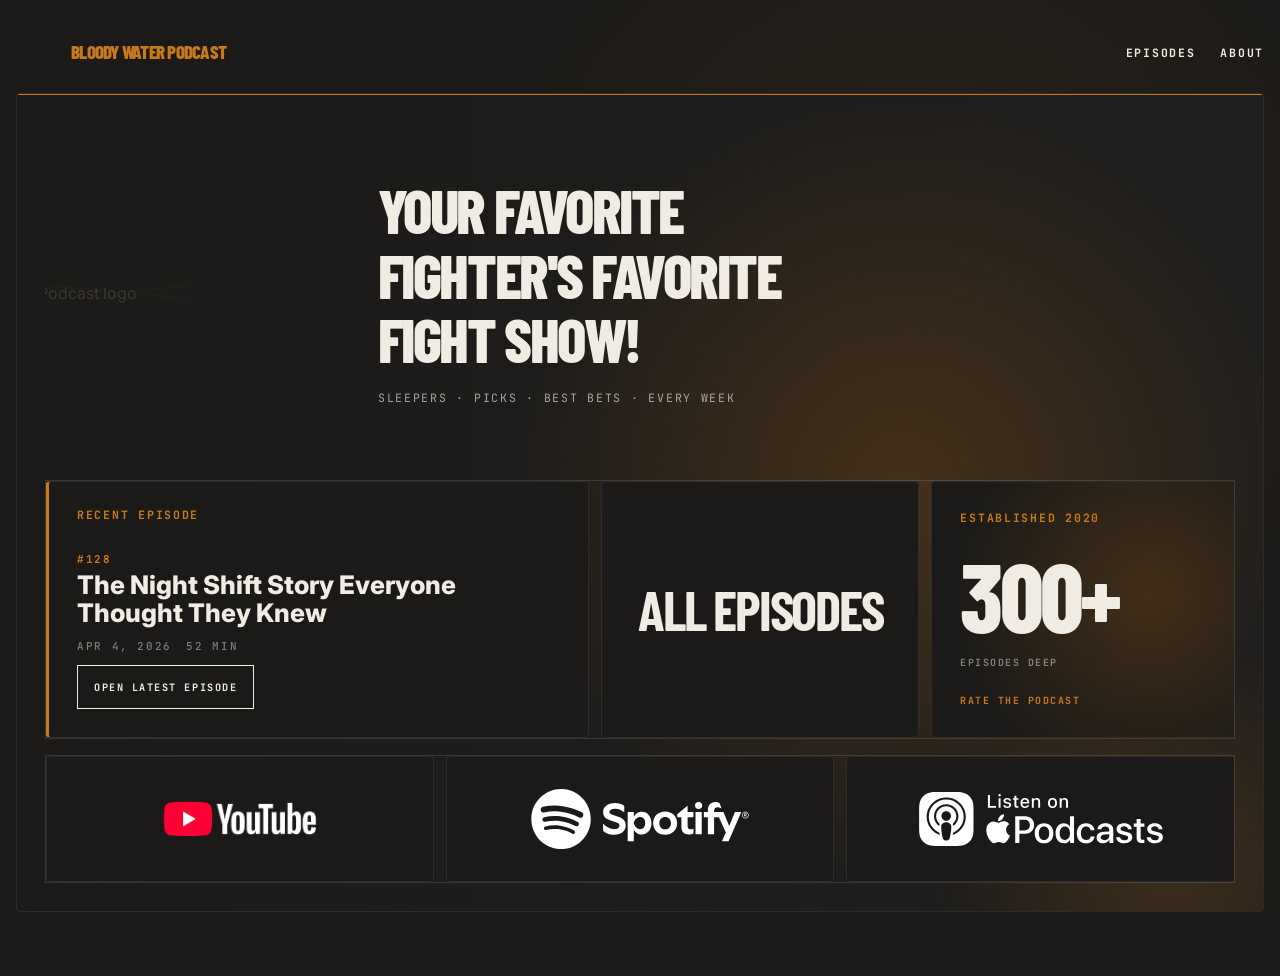
==== index.html @ 0701a304 "Refine landing hero copy and card spacing" ====
<!DOCTYPE html>
<html lang="en">
  <head>
    <meta charset="UTF-8" />
    <meta name="viewport" content="width=device-width, initial-scale=1.0" />
    <title>Bloody Water Podcast</title>
    <meta
      name="description"
      content="Bloody Water Podcast is your fight-week home for UFC breakdowns, sharp betting angles, sleeper picks, and the full episode archive."
    />
    <link rel="preconnect" href="https://fonts.googleapis.com" />
    <link rel="preconnect" href="https://fonts.gstatic.com" crossorigin />
    <link
      href="https://fonts.googleapis.com/css2?family=Barlow+Condensed:wght@800&family=Inter:wght@400;600;700;800;900&family=Inter+Tight:wght@800;900&family=JetBrains+Mono:wght@500;700&family=Oxanium:wght@400;500;600;700;800&family=Sora:wght@400;500;600;700;800&family=Syncopate:wght@400;700&display=swap"
      rel="stylesheet"
    />
    <link rel="stylesheet" href="./styles.css?v=20260408-hero-spacing" />
  </head>
  <body>
    <div class="page-shell">
      <header class="site-header">
        <a class="brand" href="./index.html" aria-label="Bloody Water Podcast home">Bloody Water Podcast</a>
        <nav class="site-nav" aria-label="Primary">
          <a href="#archive">Episodes</a>
          <a href="./about.html">About</a>
        </nav>
      </header>

      <main id="top">
        <section class="landing-view" id="landing-view">
          <div class="landing-inner">
            <section class="landing-stage">
              <div class="landing-brand-block">
                <img class="landing-logo" src="./assets/logo-dark.png" alt="Bloody Water Podcast logo" />
              </div>
              <div class="landing-copy">
                <h1 class="landing-headline">Your favorite fighter's favorite fight show!</h1>
                <p class="landing-summary">Sleepers &middot; Picks &middot; Best Bets &middot; Every Week</p>
              </div>
            </section>

            <div class="entry-grid">
              <article class="entry-card entry-card-recent" id="recent-entry-card">
                <span class="entry-label">Recent Episode</span>
                <div class="entry-copy" id="recent-entry-copy"></div>
              </article>

              <a class="entry-card entry-card-archive" href="#archive">
                <span class="entry-label">All Episodes</span>
              </a>

              <a class="entry-card entry-card-proof" href="./rate.html">
                <span class="entry-proof-kicker">Established 2020</span>
                <span class="entry-proof-number">300+</span>
                <span class="entry-proof-label">episodes deep</span>
                <span class="entry-proof-action">Rate the podcast</span>
              </a>
            </div>

            <section class="platform-cta-band" aria-label="Listen to Bloody Water Podcast">
              <a
                class="platform-cta"
                href="https://www.youtube.com/@BloodyWaterPodcast"
                target="_blank"
                rel="noreferrer"
                aria-label="Watch Bloody Water Podcast on YouTube"
              >
                <img class="platform-cta-badge platform-cta-badge-youtube" src="./assets/youtube-logo-white.png" alt="YouTube" />
              </a>

              <a
                class="platform-cta"
                href="https://open.spotify.com/show/0GATqczYoMsnlcdYS1bvGX"
                target="_blank"
                rel="noreferrer"
                aria-label="Listen to Bloody Water Podcast on Spotify"
              >
                <img class="platform-cta-badge platform-cta-badge-spotify" src="./assets/spotify-logo-white.svg" alt="Spotify" />
              </a>

              <a
                class="platform-cta"
                href="https://podcasts.apple.com/us/podcast/bloody-water-podcast/id1554157578"
                target="_blank"
                rel="noreferrer"
                aria-label="Listen to Bloody Water Podcast on Apple Podcasts"
              >
                <img class="platform-cta-badge platform-cta-badge-apple" src="./assets/apple-podcasts-logo-white.svg" alt="Apple Podcasts" />
              </a>
            </section>

          </div>
        </section>

        <section class="archive-view is-hidden" id="archive-view">
          <div class="archive-hero">
            <div class="archive-hero-row">
              <div class="archive-title-block">
                <p class="archive-kicker">Bloody Water Podcast</p>
                <h1 class="archive-title">Available Episodes</h1>
              </div>
              <label class="archive-search" for="archive-search-input">
                <span class="visually-hidden">Search episodes</span>
                <input
                  id="archive-search-input"
                  type="search"
                  placeholder="Search"
                  autocomplete="off"
                />
              </label>
            </div>
          </div>

          <div class="archive-grid-shell">
            <p class="archive-status" id="archive-status">Loading episodes from RedCircle...</p>
            <div class="archive-list" id="archive-grid"></div>
          </div>
        </section>

        <section class="episode-detail-view is-hidden" id="episode-detail-view">
          <article class="episode-detail-card" id="episode-detail-card"></article>
        </section>
      </main>
    </div>

    <script src="./script.js?v=20260406-rating-badge"></script>
  </body>
</html>
---- styles.css ----
:root {
  --bg: #2f2f31;
  --bg-deep: #252527;
  --bg-soft: #3a3a3d;
  --surface: #343437;
  --surface-alt: #2e2d33;
  --surface-strong: #232326;
  --line: rgba(255, 255, 255, 0.12);
  --line-strong: rgba(255, 255, 255, 0.22);
  --text: #f2ede8;
  --muted: rgba(242, 237, 232, 0.76);
  --accent: #d57b73;
  --accent-soft: #f0c08e;
  --accent-copper: #d89a72;
  --accent-rose: #bf615b;
  --player-bg: rgba(31, 22, 24, 0.86);
  --player-line: rgba(216, 154, 114, 0.26);
  --player-muted: rgba(242, 216, 198, 0.62);
  --neon: var(--accent-copper);
  --max: 1240px;
  --font-body: "Sora", sans-serif;
  --font-display: "Oxanium", sans-serif;
  --font-ui: "Syncopate", sans-serif;
}

* {
  box-sizing: border-box;
}

html {
  scroll-behavior: smooth;
}

body {
  margin: 0;
  min-height: 100vh;
  font-family: var(--font-body);
  color: var(--text);
  background: #232323;
}

.rate-body {
  background: #232323;
}

.rate-body .brand {
  color: #c9785f;
}

.rate-body .site-nav a {
  color: rgba(255, 255, 255, 0.72);
}

.rate-body .site-nav a:hover,
.rate-body .site-nav a:focus-visible {
  color: #f0ece4;
}

a {
  color: inherit;
  text-decoration: none;
}

button,
input {
  font: inherit;
}

.page-shell {
  width: min(calc(100% - 2rem), var(--max));
  margin: 0 auto;
  padding: 1.1rem 0 4rem;
}

.site-header,
.site-nav,
.landing-stage,
.episode-detail-meta,
.episode-detail-actions,
.archive-hero-row,
.entry-grid {
  display: flex;
  align-items: center;
}

.site-header {
  justify-content: space-between;
  gap: 1rem;
  padding: 0.85rem 0;
  position: relative;
  z-index: 3;
}

.brand {
  display: inline-flex;
  align-items: center;
  min-height: 2.75rem;
  padding-left: 3.5rem;
  position: relative;
  font-family: var(--font-display);
  font-size: 0.95rem;
  font-weight: 700;
  letter-spacing: -0.02em;
  text-transform: none;
  max-width: 12ch;
  line-height: 0.9;
  color: var(--accent);
}

.brand::before {
  content: "";
  position: absolute;
  left: 0;
  width: 2.7rem;
  height: 2.7rem;
  background: url("./assets/logo-dark.png") center / contain no-repeat;
}

.site-nav {
  gap: 1.2rem;
}

.site-nav a,
.eyebrow,
.archive-status,
.episode-detail-date {
  font-family: var(--font-ui);
  font-size: 0.68rem;
  letter-spacing: 0.12em;
  text-transform: uppercase;
  color: var(--muted);
}

.site-nav a {
  color: rgba(255, 255, 255, 0.72);
}

.site-nav a:hover,
.site-nav a:focus-visible {
  color: var(--text);
}

.archive-view,
.about-section,
.rate-section,
.episode-detail-view,
.about-page {
  min-height: calc(100vh - 4.5rem);
}

.eyebrow {
  margin: 0 0 0.85rem;
}

h1,
h2,
.featured-title,
.episode-detail-title {
  margin: 0;
  font-family: var(--font-display);
  font-weight: 700;
  text-transform: uppercase;
  letter-spacing: -0.02em;
}

h2 {
  font-size: clamp(1.05rem, 2vw, 1.45rem);
}

.landing-view {
  position: relative;
  overflow: hidden;
  padding: clamp(1.3rem, 3vw, 2rem) clamp(1.1rem, 3.5vw, 2.25rem) clamp(1.1rem, 3vw, 1.75rem);
  background:
    radial-gradient(circle at 54% 46%, rgba(200, 146, 42, 0.2), transparent 27rem),
    radial-gradient(circle at 72% 20%, rgba(126, 38, 32, 0.22), transparent 21rem),
    linear-gradient(135deg, rgba(255, 255, 255, 0.115), rgba(255, 255, 255, 0.034) 42%, rgba(255, 255, 255, 0.06)),
    rgba(18, 18, 18, 0.68);
  border: 1px solid rgba(255, 255, 255, 0.12);
  border-radius: 30px;
  box-shadow:
    inset 0 1px 0 rgba(255, 255, 255, 0.2),
    0 0 0 1px rgba(255, 255, 255, 0.035),
    0 34px 100px rgba(0, 0, 0, 0.34);
  backdrop-filter: blur(20px) saturate(132%);
}

.landing-view::after {
  content: "";
  position: absolute;
  inset: 0;
  pointer-events: none;
  background:
    linear-gradient(90deg, transparent calc(50% - 0.5px), rgba(255, 255, 255, 0.05) calc(50% - 0.5px), rgba(255, 255, 255, 0.05) calc(50% + 0.5px), transparent calc(50% + 0.5px)),
    linear-gradient(0deg, transparent calc(50% - 0.5px), rgba(255, 255, 255, 0.05) calc(50% - 0.5px), rgba(255, 255, 255, 0.05) calc(50% + 0.5px), transparent calc(50% + 0.5px)),
    linear-gradient(115deg, rgba(255, 255, 255, 0.12), transparent 21%),
    radial-gradient(circle at 54% 48%, rgba(200, 146, 42, 0.14), transparent 28rem);
}

.landing-view::before {
  content: "";
  position: absolute;
  inset: -8rem -10rem auto auto;
  width: min(58vw, 38rem);
  height: min(58vw, 38rem);
  background:
    radial-gradient(circle, rgba(200, 146, 42, 0.16), transparent 62%),
    radial-gradient(circle at 35% 30%, rgba(126, 38, 32, 0.2), transparent 58%);
  filter: blur(26px);
  pointer-events: none;
}

.landing-inner {
  width: min(100%, 1120px);
  margin: 0 auto;
  position: relative;
  z-index: 1;
}

.landing-stage {
  justify-content: space-between;
  align-items: center;
  gap: clamp(2rem, 6vw, 5.5rem);
  min-height: clamp(22rem, 52vh, 35rem);
  margin-bottom: 1.1rem;
}

.landing-brand-block {
  flex: 0 0 min(40%, 430px);
  display: grid;
  place-items: center;
  min-height: 18rem;
  position: relative;
}

.landing-logo {
  display: block;
  width: 100%;
  max-width: min(28vw, 320px);
  opacity: 0.34;
  filter:
    saturate(1.08)
    drop-shadow(0 30px 54px rgba(0, 0, 0, 0.42));
}

.landing-copy {
  flex: 1;
  max-width: 46rem;
}

.landing-copy .eyebrow {
  color: rgba(220, 174, 89, 0.88);
}

.landing-headline {
  margin: 0 0 1rem;
  font-family: "Barlow Condensed", var(--font-display);
  font-size: clamp(3rem, 7vw, 6rem);
  font-weight: 800;
  line-height: 0.85;
  text-transform: uppercase;
  letter-spacing: -0.045em;
  color: #f0ece4;
  text-shadow:
    0 0.08em 0.18em rgba(0, 0, 0, 0.36),
    0 0 2.8rem rgba(0, 0, 0, 0.2);
  text-wrap: balance;
}

.landing-summary {
  margin: 0;
  max-width: 35rem;
  color: rgba(240, 236, 228, 0.75);
  font-size: clamp(1rem, 1.5vw, 1.16rem);
  line-height: 1.62;
}

.platform-cta-band {
  display: grid;
  grid-template-columns: repeat(3, minmax(0, 1fr));
  gap: 0;
  margin-top: 1rem;
  border: 1px solid rgba(255, 255, 255, 0.12);
  background:
    radial-gradient(circle at 50% 0%, rgba(200, 146, 42, 0.08), transparent 20rem),
    rgba(18, 18, 18, 0.46);
  backdrop-filter: blur(20px) saturate(132%);
}

.platform-cta {
  display: flex;
  align-items: center;
  justify-content: center;
  min-height: 112px;
  padding: 1rem;
  border-radius: 0;
  background:
    linear-gradient(135deg, rgba(255, 255, 255, 0.06), transparent 56%),
    rgba(255, 255, 255, 0.018);
  border: 0;
  border-right: 1px solid rgba(255, 255, 255, 0.12);
  box-shadow: none;
  transition: transform 180ms ease, border-color 180ms ease, background 180ms ease;
}

.platform-cta:last-child {
  border-right: 0;
}

.platform-cta:hover,
.platform-cta:focus-visible {
  transform: none;
  border-color: rgba(255, 255, 255, 0.12);
  background:
    linear-gradient(135deg, rgba(220, 174, 89, 0.14), transparent 60%),
    rgba(255, 255, 255, 0.04);
}

.platform-cta-badge {
  display: block;
  width: min(14rem, 72%);
  height: auto;
  object-fit: contain;
}

.platform-cta-badge-youtube {
  width: min(12.5rem, 66%);
}

.platform-cta-badge-spotify {
  width: min(14rem, 72%);
}

.platform-cta-badge-apple {
  width: min(15.5rem, 78%);
}

.entry-grid {
  display: grid;
  grid-template-columns: minmax(0, 1.7fr) minmax(190px, 0.88fr) minmax(210px, 0.92fr);
  gap: 0;
  align-items: stretch;
  border: 1px solid rgba(255, 255, 255, 0.12);
  background: rgba(18, 18, 18, 0.38);
  backdrop-filter: blur(20px) saturate(132%);
}

.entry-card {
  display: flex;
  flex-direction: column;
  justify-content: space-between;
  gap: 1rem;
  min-height: 146px;
  padding: 1.15rem 1.3rem 1rem;
  border-radius: 0;
  border: 0;
  border-right: 1px solid rgba(255, 255, 255, 0.12);
  background:
    linear-gradient(135deg, rgba(255, 255, 255, 0.065), transparent 58%),
    rgba(255, 255, 255, 0.018);
  box-shadow: none;
  transition: transform 180ms ease, background 180ms ease, border-color 180ms ease;
  position: relative;
  backdrop-filter: none;
}

.entry-card:last-child {
  border-right: 0;
}

.entry-card:hover,
.entry-card:focus-visible {
  transform: none;
  background:
    linear-gradient(135deg, rgba(255, 255, 255, 0.085), transparent 58%),
    rgba(255, 255, 255, 0.035);
}

.entry-card-recent {
  border-right: 1px solid rgba(255, 255, 255, 0.12);
}

.entry-card-archive {
  min-height: 146px;
  justify-content: center;
  align-items: center;
  text-align: center;
  margin-left: 0;
}

.entry-card-proof {
  align-items: flex-start;
  overflow: hidden;
  border-right: 0;
  background:
    radial-gradient(circle at 76% 20%, rgba(200, 146, 42, 0.24), transparent 48%),
    radial-gradient(circle at 20% 80%, rgba(126, 38, 32, 0.18), transparent 44%),
    linear-gradient(150deg, rgba(200, 146, 42, 0.12), rgba(255, 255, 255, 0.02)),
    rgba(20, 18, 16, 0.48);
}

.entry-proof-kicker,
.entry-proof-label,
.entry-proof-action {
  font-family: var(--font-ui);
  text-transform: uppercase;
}

.entry-proof-kicker {
  color: rgba(220, 174, 89, 0.9);
  font-size: 0.55rem;
  letter-spacing: 0.14em;
}

.entry-proof-number {
  font-family: "Barlow Condensed", var(--font-display);
  font-size: clamp(2.6rem, 4vw, 4rem);
  font-weight: 800;
  line-height: 0.8;
  letter-spacing: -0.05em;
}

.entry-proof-label {
  color: rgba(242, 237, 232, 0.72);
  font-size: 0.56rem;
  letter-spacing: 0.13em;
}

.entry-proof-action {
  display: inline-flex;
  margin-top: auto;
  color: rgba(220, 174, 89, 0.92);
  font-size: 0.54rem;
  letter-spacing: 0.12em;
}

.entry-label,
.archive-title {
  font-family: "Barlow Condensed", var(--font-display);
  font-size: clamp(1.2rem, 1.5vw, 1.7rem);
  font-weight: 800;
  line-height: 0.95;
  letter-spacing: -0.03em;
  text-transform: uppercase;
}

.entry-copy {
  display: grid;
  gap: 0.65rem;
  max-width: 28rem;
}

.entry-title {
  margin: 0;
  font-size: 0.84rem;
  line-height: 1.4;
  color: rgba(240, 236, 228, 0.9);
}

.entry-meta {
  display: flex;
  flex-wrap: wrap;
  gap: 0.7rem;
  font-family: var(--font-ui);
  font-size: 0.62rem;
  letter-spacing: 0.12em;
  text-transform: uppercase;
  color: rgba(220, 174, 89, 0.88);
}

.entry-actions {
  display: flex;
  gap: 0.4rem;
  flex-wrap: wrap;
}

.entry-button {
  display: inline-flex;
  align-items: center;
  justify-content: center;
  min-height: 2.15rem;
  padding: 0.56rem 0.8rem;
  border-radius: 999px;
  border: 1px solid rgba(213, 123, 115, 0.34);
  background: rgba(213, 123, 115, 0.88);
  font-family: var(--font-ui);
  font-size: 0.5rem;
  letter-spacing: 0.11em;
  text-transform: uppercase;
  color: #fff8f4;
}

.entry-button-primary {
  background: #d57b73;
  border-color: #d57b73;
  color: #fff8f4;
}

.entry-button:hover,
.entry-button:focus-visible,
.platform-button:hover,
.platform-button:focus-visible {
  border-color: rgba(255, 255, 255, 0.28);
  background: rgba(255, 255, 255, 0.08);
}

.entry-button-primary:hover,
.entry-button-primary:focus-visible {
  background: #df8f87;
  border-color: #df8f87;
}

.archive-view {
  background: var(--bg);
  color: var(--text);
}

.archive-hero {
  margin: 1.4rem calc(50% - 50vw) 0;
  padding: 2.2rem 0;
  background:
    radial-gradient(circle at 18% 50%, rgba(200, 121, 26, 0.28), transparent 24rem),
    #222018;
  border-top: 2px solid #c8791a;
  border-bottom: 1px solid #2e2b28;
  position: relative;
}

.archive-hero::after {
  display: none;
}

.archive-hero-row {
  width: min(calc(100% - 2rem), 1080px);
  margin: 0 auto;
  justify-content: space-between;
  align-items: center;
  gap: 2rem;
}

.archive-title-block {
  display: grid;
  gap: 0.42rem;
}

.archive-kicker {
  margin: 0;
  color: #c8791a;
  font-family: var(--font-ui);
  font-size: 11px;
  font-weight: 700;
  letter-spacing: 0.2em;
  line-height: 1;
  text-transform: uppercase;
}

.archive-title {
  margin: 0;
  color: #f0ece4;
  font-size: clamp(1.8rem, 2.2vw, 2.4rem);
}

.archive-search {
  display: flex;
  align-items: center;
  width: min(100%, 290px);
  border: 1px solid rgba(200, 121, 26, 0.4);
  border-radius: 0;
  background: #242220;
  padding: 0 1rem;
}

.archive-search::before {
  content: "";
  width: 16px;
  height: 16px;
  margin-right: 0.8rem;
  background: url("data:image/svg+xml,%3Csvg width='16' height='16' viewBox='0 0 24 24' fill='none' xmlns='http://www.w3.org/2000/svg'%3E%3Ccircle cx='11' cy='11' r='7' stroke='%23C8791A' stroke-width='2'/%3E%3Cpath d='M16.5 16.5L21 21' stroke='%23C8791A' stroke-width='2' stroke-linecap='square'/%3E%3C/svg%3E") center / 16px 16px no-repeat;
}

.archive-search:focus-within {
  border-color: #c8791a;
}

.archive-search input {
  width: 100%;
  border: 0;
  outline: 0;
  background: transparent;
  color: #f0ece4;
  min-height: 2.6rem;
  font-size: 0.9rem;
}

.archive-search input::placeholder {
  color: rgba(240, 236, 228, 0.4);
}

.archive-grid-shell {
  width: min(calc(100% - 2rem), 1080px);
  margin: 0 auto;
  padding: 3rem 0 1rem;
}

.archive-status {
  margin: 0 0 1.3rem;
  color: #c8791a;
  font-weight: 700;
}

.archive-list {
  display: grid;
  gap: 2.3rem;
}

.archive-card {
  display: grid;
  grid-template-columns: minmax(220px, 308px) 1fr;
  gap: 1.4rem;
  align-items: center;
}

.archive-card-media {
  position: relative;
}

.archive-card-image {
  width: 100%;
  aspect-ratio: 1.38 / 1;
  object-fit: cover;
  display: block;
  background: var(--bg-soft);
  border-radius: 18px;
}

.archive-card-play {
  position: absolute;
  inset: auto auto 1rem 1rem;
  display: inline-flex;
  align-items: center;
  justify-content: center;
  width: 3rem;
  height: 3rem;
  border-radius: 999px;
  background: var(--neon);
  color: #211211;
  box-shadow: 0 10px 28px rgba(117, 48, 42, 0.22);
}

.archive-card-play::before {
  content: "";
  width: 0;
  height: 0;
  margin-left: 0.18rem;
  border-top: 0.5rem solid transparent;
  border-bottom: 0.5rem solid transparent;
  border-left: 0.72rem solid currentColor;
}

.archive-card-content {
  display: grid;
  gap: 0.9rem;
}

.archive-card-date {
  margin: 0;
  font-family: var(--font-ui);
  font-size: 0.62rem;
  letter-spacing: 0.12em;
  text-transform: uppercase;
  color: rgba(255, 255, 255, 0.48);
}

.archive-card-title {
  margin: 0;
  max-width: 18ch;
  font-family: var(--font-display);
  font-size: clamp(1.3rem, 1.75vw, 2rem);
  line-height: 0.97;
  letter-spacing: -0.03em;
  text-transform: uppercase;
}

.archive-card-number {
  display: block;
  margin: 0 0 0.28rem;
  font-family: var(--font-ui);
  font-size: 0.58rem;
  font-weight: 700;
  line-height: 1;
  letter-spacing: 0.15em;
  color: var(--accent);
}

.archive-card-title-text {
  display: block;
}

.archive-card-summary {
  margin: 0;
  max-width: 52ch;
  font-size: 0.9rem;
  line-height: 1.55;
  color: rgba(255, 255, 255, 0.78);
}

.archive-card-actions {
  display: flex;
  align-items: center;
  gap: 1rem;
  flex-wrap: wrap;
}

.archive-card-link {
  font-family: var(--font-display);
  font-size: 0.92rem;
  font-weight: 700;
  letter-spacing: -0.02em;
  text-transform: uppercase;
  color: var(--neon);
}

.archive-card-link::after {
  content: " ->";
}

.archive-card-platforms {
  display: flex;
  align-items: center;
  gap: 0.75rem;
}

.archive-icon-link {
  display: inline-flex;
  align-items: center;
  justify-content: center;
  width: 2rem;
  height: 2rem;
  color: rgba(255, 255, 255, 0.96);
}

.archive-icon-link svg {
  width: 1.15rem;
  height: 1.15rem;
  fill: currentColor;
}

.episode-detail-view.is-hidden {
  display: none;
}

.episode-detail-view {
  padding: clamp(3rem, 7vw, 5.2rem) 0 5rem;
}

.episode-detail-card {
  display: grid;
  gap: 1.15rem;
  width: min(100%, 1180px);
  margin: 0 auto;
}

.episode-detail-date {
  margin: 0;
  text-align: left;
  color: rgba(255, 255, 255, 0.74);
}

.episode-detail-title {
  width: min(100%, 1040px);
  max-width: none;
  margin: 0;
  font-family: var(--font-display);
  font-size: clamp(1.8rem, 3.05vw, 3.15rem);
  font-weight: 800;
  line-height: 0.94;
  text-align: left;
  text-transform: uppercase;
  letter-spacing: -0.04em;
  text-wrap: pretty;
}

.episode-detail-number {
  display: block;
  margin: 0 0 0.2rem;
  font-family: var(--font-ui);
  font-size: clamp(0.72rem, 1.05vw, 0.95rem);
  font-weight: 700;
  letter-spacing: 0.12em;
  line-height: 1;
  color: var(--accent-soft);
}

.episode-detail-title-text {
  display: inline;
}

.episode-detail-meta {
  justify-content: flex-start;
  gap: 0.8rem;
  flex-wrap: wrap;
  color: var(--accent-soft);
  font-family: var(--font-ui);
  font-size: 0.64rem;
  letter-spacing: 0.12em;
  text-transform: uppercase;
}

.episode-detail-actions {
  justify-content: flex-start;
  gap: 1rem;
  padding-bottom: 0.2rem;
  flex-wrap: wrap;
}

.platform-button {
  display: inline-flex;
  align-items: center;
  justify-content: center;
  min-height: 3.15rem;
  padding: 0.85rem 1.2rem;
  border-radius: 999px;
  border: 1px solid rgba(255, 255, 255, 0.14);
  background: rgba(255, 255, 255, 0.04);
  color: rgba(255, 255, 255, 0.92);
}

.platform-button-logo {
  display: block;
  width: 7.8rem;
  height: auto;
  object-fit: contain;
}

.platform-button-youtube .platform-button-logo {
  width: 7rem;
}

.platform-button-spotify .platform-button-logo {
  width: 7.8rem;
}

.platform-button-apple .platform-button-logo {
  width: 8.5rem;
}

.episode-player {
  display: grid;
  gap: 0.95rem;
  width: min(100%, 1040px);
  padding: 1rem 1rem 1.05rem;
  border: 1px solid var(--player-line);
  border-radius: 28px;
  background:
    radial-gradient(circle at top left, rgba(191, 97, 91, 0.24), transparent 34%),
    radial-gradient(circle at right center, rgba(216, 154, 114, 0.18), transparent 30%),
    linear-gradient(180deg, rgba(242, 237, 232, 0.08), rgba(242, 237, 232, 0.02)),
    var(--player-bg);
  box-shadow:
    inset 0 1px 0 rgba(242, 216, 198, 0.08),
    0 22px 50px rgba(31, 16, 16, 0.32);
  backdrop-filter: blur(14px);
}

.episode-player-bar {
  display: grid;
  grid-template-columns: auto minmax(0, 1fr) auto;
  align-items: center;
  gap: 1rem;
}

.episode-player-toggle {
  min-width: 5.5rem;
  min-height: 3rem;
  padding: 0.85rem 1.2rem;
  border: 0;
  border-radius: 999px;
  background: linear-gradient(135deg, #f1d9bd, var(--accent-copper));
  color: #261311;
  font-family: var(--font-ui);
  font-size: 0.82rem;
  font-weight: 600;
  letter-spacing: 0.08em;
  text-transform: uppercase;
  cursor: pointer;
  transition: transform 160ms ease, box-shadow 160ms ease, filter 160ms ease;
}

.episode-player-toggle:hover,
.episode-player-toggle:focus-visible {
  transform: translateY(-1px);
  box-shadow: 0 12px 24px rgba(216, 154, 114, 0.22);
  filter: brightness(1.03);
}

.episode-player-copy {
  display: grid;
  min-width: 0;
  gap: 0.22rem;
}

.episode-player-kicker {
  font-family: var(--font-ui);
  font-size: 0.56rem;
  font-weight: 500;
  letter-spacing: 0.18em;
  text-transform: uppercase;
  color: var(--player-muted);
}

.episode-player-name {
  display: flex;
  align-items: baseline;
  gap: 0.55rem;
  overflow: hidden;
  text-overflow: ellipsis;
  white-space: nowrap;
  font-family: var(--font-ui);
  font-size: clamp(0.72rem, 0.92vw, 0.92rem);
  font-weight: 400;
  letter-spacing: 0.04em;
  text-transform: uppercase;
  color: rgba(244, 248, 245, 0.92);
}

.episode-player-number {
  flex: 0 0 auto;
  font-size: 0.72em;
  letter-spacing: 0.12em;
  color: var(--player-muted);
}

.episode-player-title-text {
  min-width: 0;
  overflow: hidden;
  text-overflow: ellipsis;
  white-space: nowrap;
}

.episode-player-time {
  display: inline-flex;
  align-items: baseline;
  gap: 0.35rem;
  font-family: var(--font-ui);
  font-size: 0.82rem;
  font-weight: 400;
  font-variant-numeric: tabular-nums;
  color: rgba(242, 216, 198, 0.74);
}

.episode-player-separator {
  color: rgba(242, 216, 198, 0.35);
}

.episode-player-progress {
  width: 100%;
  margin: 0;
  accent-color: var(--accent-rose);
}

.episode-audio {
  display: none;
}

.episode-video {
  display: grid;
  gap: 0.85rem;
  width: min(100%, 1040px);
}

.episode-video-header {
  display: flex;
  justify-content: space-between;
  align-items: center;
  gap: 1rem;
  flex-wrap: wrap;
}

.episode-video-kicker {
  font-family: var(--font-ui);
  font-size: 0.58rem;
  font-weight: 500;
  letter-spacing: 0.18em;
  text-transform: uppercase;
  color: var(--player-muted);
}

.episode-video-link {
  font-family: var(--font-ui);
  font-size: 0.72rem;
  font-weight: 500;
  letter-spacing: 0.08em;
  text-transform: uppercase;
  color: rgba(244, 248, 245, 0.82);
}

.episode-video-frame {
  position: relative;
  overflow: hidden;
  border: 1px solid rgba(255, 255, 255, 0.1);
  border-radius: 26px;
  background:
    radial-gradient(circle at top left, rgba(191, 97, 91, 0.16), transparent 32%),
    rgba(31, 22, 24, 0.82);
  box-shadow:
    inset 0 1px 0 rgba(255, 255, 255, 0.05),
    0 18px 40px rgba(0, 0, 0, 0.24);
  aspect-ratio: 16 / 9;
}

.episode-video-frame iframe {
  position: absolute;
  inset: 0;
  width: 100%;
  height: 100%;
  border: 0;
}

.episode-detail-body {
  display: grid;
  gap: 2rem;
  width: min(100%, 1040px);
  margin: 0 auto;
  font-size: 1.05rem;
}

.episode-detail-body p {
  margin: 0;
  max-width: 72ch;
  line-height: 1.45;
  color: rgba(255, 255, 255, 0.86);
}

.about-section {
  max-width: 44rem;
  border-top: 1px solid var(--line);
}

.about-title {
  max-width: 16ch;
  font-size: clamp(1.7rem, 4vw, 3.2rem);
  line-height: 0.98;
  margin: 0 0 1rem;
}

.rate-page {
  position: relative;
  isolation: isolate;
  display: grid;
  place-items: center;
  width: 100vw;
  margin-left: calc(50% - 50vw);
  min-height: calc(100vh - 7rem);
  padding: clamp(2rem, 5vw, 4rem) clamp(1rem, 4vw, 2.25rem);
  background: #232323;
}

.rate-page::before,
.rate-page::after {
  content: "";
  position: absolute;
  z-index: -2;
  pointer-events: none;
}

.rate-page::before {
  inset: -18vh -18vw;
  background:
    radial-gradient(circle at 50% 44%, rgba(214, 158, 75, 0.18), transparent 30rem),
    radial-gradient(circle at 70% 22%, rgba(143, 67, 47, 0.14), transparent 22rem),
    #232323;
}

.rate-page::after {
  inset: 0;
  z-index: -1;
  background:
    radial-gradient(circle at 50% 52%, rgba(243, 181, 88, 0.1), transparent 22rem),
    linear-gradient(135deg, rgba(255, 255, 255, 0.025), transparent 32%);
  opacity: 0.9;
}

.rate-section {
  position: relative;
  display: grid;
  grid-template-rows: auto 1fr auto auto;
  width: min(100%, 64rem);
  min-height: clamp(32rem, 70vh, 44rem);
  border: 1px solid rgba(255, 255, 255, 0.12);
  border-radius: 0;
  overflow: hidden;
  background:
    radial-gradient(circle at 50% 52%, rgba(211, 153, 72, 0.2), transparent 22rem),
    linear-gradient(135deg, rgba(255, 255, 255, 0.12), rgba(255, 255, 255, 0.035) 38%, rgba(255, 255, 255, 0.06)),
    rgba(18, 18, 18, 0.68);
  box-shadow:
    inset 0 1px 0 rgba(255, 255, 255, 0.2),
    0 0 0 1px rgba(255, 255, 255, 0.04),
    0 30px 90px rgba(0, 0, 0, 0.32);
  backdrop-filter: blur(20px) saturate(132%);
}

.rate-section::before {
  content: "";
  position: absolute;
  inset: 0;
  background:
    linear-gradient(90deg, transparent calc(50% - 0.5px), rgba(255, 255, 255, 0.05) calc(50% - 0.5px), rgba(255, 255, 255, 0.05) calc(50% + 0.5px), transparent calc(50% + 0.5px)),
    linear-gradient(0deg, transparent calc(50% - 0.5px), rgba(255, 255, 255, 0.05) calc(50% - 0.5px), rgba(255, 255, 255, 0.05) calc(50% + 0.5px), transparent calc(50% + 0.5px));
  z-index: 0;
  pointer-events: none;
}

.rate-section::after {
  content: "";
  position: absolute;
  inset: 1px 1px auto;
  height: 1px;
  background:
    linear-gradient(90deg, transparent, rgba(255, 255, 255, 0.42), transparent);
  z-index: 1;
  opacity: 0.9;
  pointer-events: none;
}

.rate-section > * {
  position: relative;
  z-index: 1;
}

.rate-medallion {
  display: grid;
  justify-items: center;
  align-items: center;
  gap: 0.48rem;
  padding: clamp(1.5rem, 3vw, 2.1rem) clamp(1.25rem, 4vw, 2rem) 0;
  color: #dcae59;
}

.rate-stars {
  font-family: var(--font-body);
  font-size: clamp(1.25rem, 2vw, 1.75rem);
  letter-spacing: 0.32em;
  line-height: 1;
  text-shadow: none;
}

.rate-kicker {
  font-family: var(--font-ui);
  font-size: clamp(0.58rem, 1vw, 0.72rem);
  letter-spacing: 0.2em;
  line-height: 1;
  text-transform: uppercase;
  color: rgba(220, 174, 89, 0.88);
}

.rate-title {
  place-self: center;
  max-width: 11ch;
  padding: clamp(1.5rem, 4vw, 3rem) clamp(1.25rem, 5vw, 3rem) 0;
  font-family: "Barlow Condensed", var(--font-display);
  font-size: clamp(3.8rem, 8.8vw, 5.65rem);
  font-weight: 800;
  line-height: 0.82;
  letter-spacing: -0.045em;
  color: #f0ece4;
  text-align: center;
  text-shadow:
    0 0.08em 0.18em rgba(0, 0, 0, 0.42),
    0 0 2.6rem rgba(0, 0, 0, 0.28);
  text-wrap: balance;
}

.rate-copy {
  justify-self: center;
  max-width: 34rem;
  margin: 0;
  padding: 0 clamp(1.25rem, 5vw, 3rem) clamp(1.5rem, 3vw, 2.25rem);
  color: rgba(240, 236, 228, 0.75);
  font-size: 1.0625rem;
  font-weight: 400;
  line-height: 1.55;
  text-align: center;
}

.rate-actions {
  display: grid;
  grid-template-columns: repeat(3, minmax(0, 1fr));
  gap: 0;
  border-top: 1px solid rgba(255, 255, 255, 0.12);
}

.rate-action-card {
  position: relative;
  display: grid;
  justify-items: center;
  align-content: center;
  gap: 0.55rem;
  min-height: 8.25rem;
  padding: 1.25rem;
  border: 0;
  border-right: 1px solid rgba(255, 255, 255, 0.12);
  border-radius: 0;
  overflow: hidden;
  background:
    linear-gradient(135deg, rgba(255, 255, 255, 0.07), transparent 58%),
    rgba(255, 255, 255, 0.018);
  box-shadow: none;
  backdrop-filter: none;
  transition:
    background-color 160ms ease,
    color 160ms ease;
}

.rate-action-card:last-child {
  border-right: 0;
}

.rate-action-card::after {
  content: "";
  position: absolute;
  inset: 0;
  z-index: 0;
  background: rgba(220, 174, 89, 0.9);
  opacity: 0;
  transition: opacity 160ms ease;
}

.rate-action-card:hover,
.rate-action-card:focus-visible {
  color: #0b0b0d;
  background-color: #f8d982;
}

.rate-action-card:hover::after,
.rate-action-card:focus-visible::after {
  opacity: 1;
}

.rate-platform-logo {
  position: relative;
  z-index: 1;
  display: block;
  max-width: min(9.5rem, 72%);
  max-height: 1.85rem;
  object-fit: contain;
  transition: filter 160ms ease, opacity 160ms ease;
}

.rate-platform-logo-apple {
  max-height: 2.15rem;
}

.rate-platform-logo-youtube {
  max-height: 1.55rem;
}

.rate-action-card strong span {
  display: block;
}

.rate-action-card > span {
  position: relative;
  z-index: 1;
  font-family: var(--font-ui);
  font-size: 0.55rem;
  letter-spacing: 0.14em;
  text-transform: uppercase;
  color: rgba(248, 217, 130, 0.86);
  transition: color 160ms ease;
}

.rate-action-card:hover > span,
.rate-action-card:focus-visible > span {
  color: #0b0b0d;
}

.rate-action-card:hover .rate-platform-logo,
.rate-action-card:focus-visible .rate-platform-logo {
  filter: invert(1);
  opacity: 0.92;
}

.rate-action-card strong {
  position: relative;
  z-index: 1;
  font-family: "Barlow Condensed", var(--font-display);
  font-size: clamp(1.45rem, 2.4vw, 2.25rem);
  font-weight: 800;
  line-height: 0.92;
  text-transform: uppercase;
}

.visually-hidden {
  position: absolute;
  width: 1px;
  height: 1px;
  padding: 0;
  margin: -1px;
  overflow: hidden;
  clip: rect(0, 0, 0, 0);
  white-space: nowrap;
  border: 0;
}

.is-hidden {
  display: none !important;
}

@media (max-width: 960px) {
  .episode-detail-title {
    max-width: none;
    font-size: clamp(1.7rem, 5.4vw, 2.8rem);
  }

  .episode-player-bar {
    grid-template-columns: minmax(0, 1fr);
    align-items: flex-start;
  }

  .episode-player-time {
    justify-self: flex-start;
  }
}

@media (max-width: 720px) {
  .page-shell {
    width: min(calc(100% - 1.25rem), var(--max));
  }

  .site-header,
  .site-nav,
  .landing-stage,
  .archive-hero-row,
  .entry-grid {
    flex-direction: column;
    align-items: flex-start;
  }

  .site-nav {
    gap: 0.85rem;
  }

  .landing-view {
    padding: 1rem;
    border-radius: 24px;
  }

  .landing-inner {
    padding-top: 0;
  }

  .landing-stage {
    gap: 1rem;
    margin-bottom: 1rem;
    min-height: auto;
  }

  .landing-brand-block {
    flex-basis: auto;
  }

  .landing-logo {
    max-width: 170px;
    opacity: 0.42;
  }

  .landing-headline {
    font-size: clamp(2.7rem, 15vw, 4.2rem);
    line-height: 0.84;
  }

  .landing-summary {
    font-size: 0.95rem;
  }

  .platform-cta-band {
    grid-template-columns: 1fr;
    margin-top: 0.9rem;
  }

  .platform-cta {
    min-height: 112px;
    width: 100%;
    border-right: 0;
    border-bottom: 1px solid rgba(255, 255, 255, 0.12);
  }

  .platform-cta:last-child {
    border-bottom: 0;
  }

  .entry-grid {
    grid-template-columns: 1fr;
    gap: 0;
  }

  .entry-card,
  .entry-card-archive {
    flex: 0 0 auto;
    width: 100%;
    min-height: 145px;
    padding: 1.15rem 1rem 0.95rem;
    border-right: 0;
    border-bottom: 1px solid rgba(255, 255, 255, 0.12);
  }

  .entry-card:last-child {
    border-bottom: 0;
  }

  .entry-actions {
    width: 100%;
  }

  .entry-button {
    width: 100%;
  }

  .archive-grid {
    grid-template-columns: 1fr;
    gap: 2rem;
  }

  .archive-hero {
    padding: 1.5rem 0;
  }

  .archive-grid-shell {
    padding-top: 2rem;
  }

  .archive-search {
    width: 100%;
  }

  .archive-card {
    grid-template-columns: 1fr;
    gap: 1rem;
  }

  .archive-card-title {
    max-width: 100%;
    font-size: clamp(1.45rem, 8vw, 2rem);
  }

  .episode-detail-view {
    padding-top: 3.4rem;
  }

  .rate-page {
    padding-top: 1.4rem;
  }

  .rate-section {
    width: min(100%, 29rem);
    min-height: auto;
    aspect-ratio: auto;
  }

  .rate-title {
    max-width: 9ch;
    font-size: clamp(2rem, 12vw, 3.2rem);
  }

  .rate-medallion {
    gap: 0.4rem;
    padding: 0.5rem 0.68rem;
  }

  .rate-actions {
    grid-template-columns: 1fr;
  }

  .rate-action-card {
    min-height: 4.8rem;
    border-right: 0;
    border-bottom: 1px solid rgba(255, 255, 255, 0.12);
  }

  .rate-action-card:last-child {
    border-bottom: 0;
  }

  .episode-player {
    padding: 0.9rem;
    border-radius: 24px;
  }

  .episode-player-bar {
    grid-template-columns: 1fr;
    align-items: flex-start;
    gap: 0.8rem;
  }

  .episode-player-toggle {
    min-width: 0;
    width: 100%;
  }

  .episode-player-time {
    font-size: 0.78rem;
  }

  .episode-video-frame {
    border-radius: 22px;
  }

  .episode-detail-title {
    max-width: 100%;
    font-size: clamp(1.5rem, 9vw, 2.3rem);
    line-height: 0.95;
  }

  .episode-detail-number {
    display: block;
    margin: 0 0 0.18rem;
    font-size: clamp(0.64rem, 2.4vw, 0.82rem);
  }

  .episode-detail-body {
    font-size: 1rem;
  }
}

@media (max-width: 520px) {
  .episode-detail-view {
    padding-top: 2.25rem;
  }

  .episode-detail-card {
    gap: 0.9rem;
  }

  .episode-detail-meta,
  .episode-detail-actions,
  .episode-video-header {
    gap: 0.7rem;
  }

  .episode-player {
    padding: 0.85rem 0.85rem 0.95rem;
    border-radius: 22px;
  }

  .episode-player-toggle {
    min-height: 2.8rem;
    padding: 0.75rem 1rem;
    font-size: 0.74rem;
  }

  .episode-player-name {
    gap: 0.45rem;
    font-size: 0.72rem;
  }

  .episode-player-time,
  .episode-video-link {
    font-size: 0.7rem;
  }

  .episode-video-frame {
    border-radius: 18px;
  }

  .episode-detail-body p {
    max-width: 100%;
  }
}

/* Bold Typography landing system */
:root {
  --bg: #1c1a18;
  --bg-deep: #151311;
  --bg-soft: #242220;
  --surface: #242220;
  --surface-alt: #201e1c;
  --surface-strong: #191715;
  --line: #2e2b28;
  --line-strong: rgba(240, 236, 228, 0.28);
  --text: #f0ece4;
  --muted: rgba(240, 236, 228, 0.65);
  --accent: #c8791a;
  --accent-soft: #c8791a;
  --accent-copper: #c8791a;
  --accent-rose: #c8791a;
  --neon: #c8791a;
  --font-body: "Inter", system-ui, -apple-system, BlinkMacSystemFont, "Segoe UI", sans-serif;
  --font-display: "Barlow Condensed", "Inter Tight", sans-serif;
  --font-ui: "JetBrains Mono", "SFMono-Regular", Consolas, monospace;
}

body {
  background: var(--bg);
  color: var(--text);
  font-family: var(--font-body);
}

body[data-view="landing"] {
  background:
    radial-gradient(circle at 72% 30%, rgba(200, 121, 26, 0.09), transparent 28rem),
    var(--bg);
}

.page-shell {
  width: min(calc(100% - 2rem), 1320px);
  padding: 1rem 0 4rem;
}

.site-header {
  padding: 0.75rem 0 1.05rem;
}

.brand {
  min-height: 3rem;
  max-width: none;
  padding-left: 3.45rem;
  font-family: var(--font-display);
  font-size: 1.18rem;
  font-weight: 800;
  line-height: 0.86;
  letter-spacing: -0.04em;
  text-transform: uppercase;
  color: var(--accent);
}

.brand::before {
  width: 3rem;
  height: 3rem;
  background-image: url("./assets/logo-dark.png");
  filter: sepia(1) saturate(1.4) hue-rotate(350deg) brightness(0.82);
  opacity: 0.95;
}

.site-nav {
  gap: 1.55rem;
}

.site-nav a,
.eyebrow,
.archive-status,
.episode-detail-date,
.entry-proof-kicker,
.entry-proof-label,
.entry-proof-action,
.entry-meta,
.entry-button {
  font-family: var(--font-ui);
  letter-spacing: 0.15em;
  text-transform: uppercase;
}

.site-nav a {
  color: var(--text);
  font-size: 0.72rem;
  font-weight: 700;
}

.site-nav a:hover,
.site-nav a:focus-visible {
  color: var(--accent);
}

.landing-view *,
body[data-view="landing"] .site-header * {
  box-shadow: none !important;
  text-shadow: none !important;
}

.landing-view {
  position: relative;
  overflow: hidden;
  min-height: auto;
  padding: 28px;
  border: 1px solid var(--line);
  border-radius: 4px;
  background:
    radial-gradient(circle at 71% 48%, rgba(200, 121, 26, 0.22), transparent 24rem),
    linear-gradient(90deg, rgba(28, 26, 24, 0.88), rgba(36, 34, 32, 0.58)),
    #1c1a18;
  box-shadow: none;
  backdrop-filter: none;
}

.landing-view::before {
  inset: auto -9rem -12rem auto;
  width: 30rem;
  height: 30rem;
  background: radial-gradient(circle, rgba(200, 121, 26, 0.18), transparent 64%);
  filter: blur(18px);
}

.landing-view::after {
  inset: 0 0 auto;
  height: 1px;
  background: #c8791a;
}

.landing-inner {
  width: 100%;
  max-width: none;
}

.landing-stage {
  position: relative;
  align-items: stretch;
  min-height: clamp(19rem, 38vh, 22rem);
  margin-bottom: 0;
  border: 0;
  overflow: hidden;
}

.landing-brand-block {
  position: absolute;
  z-index: 0;
  left: clamp(-10rem, -10vw, -6rem);
  top: 50%;
  width: min(36vw, 27rem);
  min-height: 0;
  transform: translateY(-50%);
  pointer-events: none;
}

.landing-brand-block::before {
  content: "";
  position: absolute;
  inset: 12%;
  background: repeating-conic-gradient(from 0deg, rgba(200, 121, 26, 0.11) 0deg 4deg, transparent 4deg 16deg);
  border-radius: 50%;
  opacity: 0.22;
  animation: bwp-rays-turn 60s linear infinite;
}

.landing-logo {
  position: relative;
  z-index: 1;
  width: 100%;
  max-width: none;
  opacity: 0.2;
  filter: sepia(1) saturate(1.1) hue-rotate(350deg) brightness(0.66);
}

@keyframes bwp-rays-turn {
  to {
    transform: rotate(360deg);
  }
}

.landing-copy {
  position: relative;
  z-index: 1;
  display: flex;
  flex-direction: column;
  justify-content: center;
  max-width: 54rem;
  margin-left: clamp(12rem, 26vw, 24rem);
  padding: clamp(1.5rem, 3vw, 2.6rem) clamp(1rem, 2.5vw, 2rem) clamp(1.5rem, 3vw, 2.6rem) 0;
}

.landing-copy .eyebrow,
.entry-label,
.entry-proof-kicker {
  margin: 0 0 1.05rem;
  color: var(--accent);
  font-family: var(--font-ui);
  font-size: 0.72rem;
  font-weight: 700;
  letter-spacing: 0.15em;
  text-transform: uppercase;
}

.landing-headline {
  max-width: 16ch;
  margin: 0;
  font-family: var(--font-display);
  font-size: clamp(3.5rem, 4.8vw, 4rem);
  font-weight: 800;
  line-height: 1.05;
  letter-spacing: -0.04em;
  color: var(--text);
  text-shadow: none;
  text-wrap: balance;
}

.landing-summary {
  margin: 1.05rem 0 0;
  max-width: 34rem;
  font-family: var(--font-ui);
  font-size: 0.72rem;
  line-height: 1.6;
  letter-spacing: 0.15em;
  text-transform: uppercase;
  color: rgba(240, 236, 228, 0.66);
}

.entry-grid,
.platform-cta-band {
  background: transparent;
  box-shadow: none;
  backdrop-filter: none;
}

.entry-grid {
  grid-template-columns: minmax(0, 1.4fr) minmax(220px, 0.82fr) minmax(230px, 0.78fr);
  margin-top: 16px;
  gap: 12px;
}

.entry-card {
  min-height: 12.4rem;
  padding: 28px;
  border: 1px solid var(--line);
  border-radius: 4px;
  background: #1c1a18;
  box-shadow: none;
  transition: background-color 160ms ease, color 160ms ease;
}

.entry-card:hover,
.entry-card:focus-visible {
  background: #242220;
}

.entry-card-recent {
  border-left: 3px solid var(--accent);
}

.entry-card-archive {
  align-items: center;
  justify-content: center;
  text-align: center;
}

.entry-card-archive .entry-label {
  margin: 0;
  font-family: var(--font-display);
  font-size: clamp(2.7rem, 4.3vw, 4.5rem);
  line-height: 0.9;
  letter-spacing: -0.04em;
  color: var(--text);
}

.entry-card-proof {
  background:
    radial-gradient(circle at 72% 44%, rgba(200, 121, 26, 0.22), transparent 12rem),
    #1c1a18;
}

.entry-title {
  max-width: 30rem;
  margin: 0;
  color: var(--text);
  font-family: var(--font-body);
  font-size: clamp(1.2rem, 2vw, 1.62rem);
  font-weight: 800;
  line-height: 1.08;
}

.entry-number {
  display: block;
  margin: 0 0 0.42rem;
  font-family: var(--font-ui);
  font-size: 0.68rem;
  font-weight: 700;
  line-height: 1;
  letter-spacing: 0.15em;
  color: var(--accent);
}

.entry-title-text {
  display: block;
}

.entry-copy {
  gap: 0.78rem;
}

.entry-meta {
  gap: 0.9rem;
  color: rgba(240, 236, 228, 0.48);
  font-size: 0.68rem;
  font-weight: 500;
}

.entry-button {
  min-height: 2.75rem;
  padding: 0.74rem 1rem;
  border: 1px solid var(--text);
  border-radius: 0;
  background: transparent;
  color: var(--text);
  font-size: 0.64rem;
  font-weight: 700;
  transition: background-color 150ms ease, border-color 150ms ease, color 150ms ease;
}

.entry-button:hover,
.entry-button:focus-visible,
.entry-button-primary:hover,
.entry-button-primary:focus-visible {
  border-color: var(--accent);
  background: var(--accent);
  color: var(--bg);
}

.entry-button-primary {
  border-color: var(--text);
  background: transparent;
  color: var(--text);
}

.entry-proof-number {
  font-family: var(--font-display);
  font-size: clamp(5rem, 8vw, 6rem);
  font-weight: 800;
  line-height: 0.78;
  letter-spacing: -0.04em;
  color: var(--text);
}

.entry-proof-label {
  margin-top: 8px;
  color: rgba(240, 236, 228, 0.48);
  font-size: 0.62rem;
  font-weight: 700;
}

.entry-proof-action {
  margin-top: auto;
  color: var(--accent);
  font-size: 0.62rem;
  font-weight: 700;
  line-height: 1.6;
  position: relative;
}

.entry-proof-action::after {
  content: "";
  position: absolute;
  left: 0;
  right: 0;
  bottom: 0;
  height: 1px;
  background: var(--accent);
  transform: scaleX(0);
  transform-origin: left;
  transition: transform 150ms ease;
}

.entry-card-proof:hover .entry-proof-action::after,
.entry-card-proof:focus-visible .entry-proof-action::after {
  transform: scaleX(1);
}

.platform-cta-band {
  margin-top: 16px;
  gap: 12px;
}

.platform-cta {
  min-height: 90px;
  padding: 28px;
  border: 1px solid var(--line);
  border-radius: 4px;
  background: #1c1a18;
  box-shadow: none;
  transition: border-color 150ms ease;
}

.platform-cta:hover,
.platform-cta:focus-visible {
  border-color: rgba(200, 121, 26, 0.5);
}

@media (max-width: 960px) {
  .landing-stage {
    min-height: 24rem;
  }

  .landing-brand-block {
    left: -9rem;
    width: 27rem;
  }

  .landing-copy {
    margin-left: clamp(10rem, 28vw, 16rem);
  }

  .landing-headline {
    font-size: clamp(3.25rem, 7vw, 4rem);
  }
}

@media (max-width: 720px) {
  .page-shell {
    width: min(calc(100% - 1rem), 1320px);
  }

  .site-header {
    flex-direction: row;
    align-items: center;
  }

  .site-nav {
    flex-direction: row;
    align-items: center;
  }

  .brand {
    max-width: 10rem;
    font-size: 1rem;
  }

  .landing-view {
    padding: 28px;
    border-radius: 4px;
  }

  .landing-stage {
    min-height: 29rem;
  }

  .landing-brand-block {
    left: -10rem;
    top: 1rem;
    width: 24rem;
    transform: none;
  }

  .landing-copy {
    justify-content: flex-end;
    margin-left: 0;
    min-height: 29rem;
    padding: 9rem 0 1.25rem;
  }

  .landing-headline {
    max-width: 11.5ch;
    font-size: clamp(3rem, 13vw, 4rem);
    line-height: 1;
  }

  .landing-summary {
    font-size: 0.68rem;
  }

  .entry-grid,
  .platform-cta-band {
    grid-template-columns: 1fr;
    gap: 12px;
  }

  .entry-card,
  .platform-cta {
    width: 100%;
  }

  .entry-card {
    min-height: 10.5rem;
    padding: 28px;
  }

  .entry-card-archive .entry-label {
    font-size: clamp(3.1rem, 14vw, 4.25rem);
  }

  .platform-cta {
    min-height: 7rem;
  }
}

@media (max-width: 520px) {
  .site-header {
    gap: 0.75rem;
  }

  .site-nav {
    gap: 0.8rem;
  }

  .site-nav a {
    font-size: 0.62rem;
  }

  .brand {
    min-height: 2.55rem;
    padding-left: 2.9rem;
    font-size: 0.88rem;
  }

  .brand::before {
    width: 2.5rem;
    height: 2.5rem;
  }

  .landing-stage,
  .landing-copy {
    min-height: 28rem;
  }

  .landing-headline {
    font-size: clamp(2.65rem, 13vw, 3.3rem);
  }

  .entry-button {
    width: 100%;
  }
}
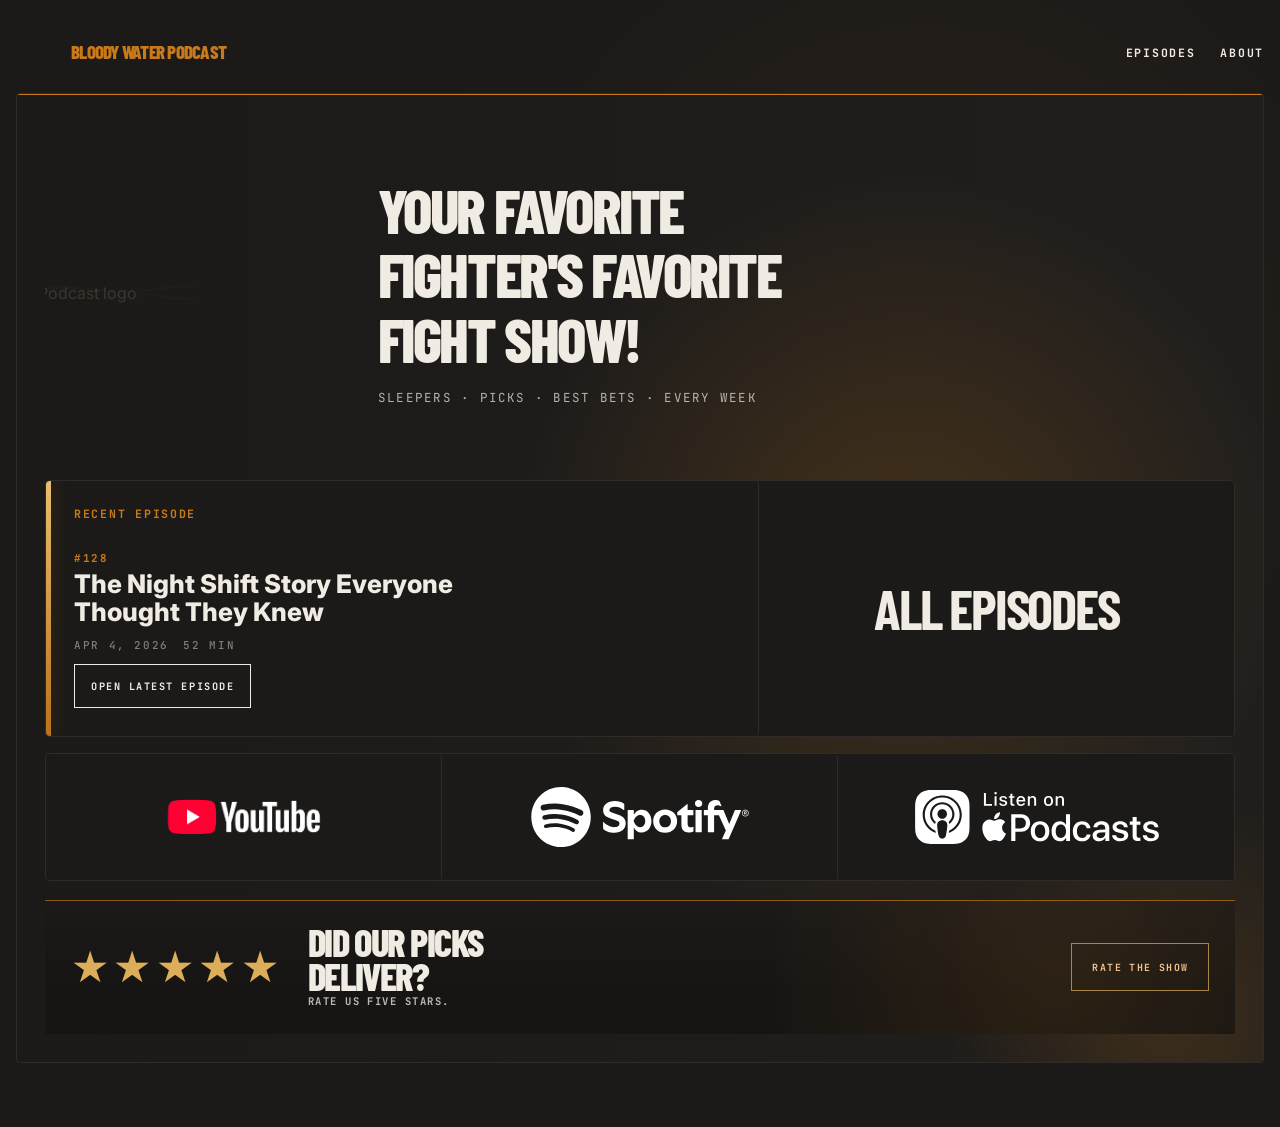
==== commit 1bd2441a: "Update homepage CTA row and add rate band" ====
--- a/index.html
+++ b/index.html
@@ -14,7 +14,7 @@
       href="https://fonts.googleapis.com/css2?family=Barlow+Condensed:wght@800&family=Inter:wght@400;600;700;800;900&family=Inter+Tight:wght@800;900&family=JetBrains+Mono:wght@500;700&family=Oxanium:wght@400;500;600;700;800&family=Sora:wght@400;500;600;700;800&family=Syncopate:wght@400;700&display=swap"
       rel="stylesheet"
     />
-    <link rel="stylesheet" href="./styles.css?v=20260408-hero-spacing" />
+    <link rel="stylesheet" href="./styles.css?v=20260408-home-rate-band-v2" />
   </head>
   <body>
     <div class="page-shell">
@@ -48,13 +48,6 @@
               <a class="entry-card entry-card-archive" href="#archive">
                 <span class="entry-label">All Episodes</span>
               </a>
-
-              <a class="entry-card entry-card-proof" href="./rate.html">
-                <span class="entry-proof-kicker">Established 2020</span>
-                <span class="entry-proof-number">300+</span>
-                <span class="entry-proof-label">episodes deep</span>
-                <span class="entry-proof-action">Rate the podcast</span>
-              </a>
             </div>
 
             <section class="platform-cta-band" aria-label="Listen to Bloody Water Podcast">
@@ -87,6 +80,15 @@
               >
                 <img class="platform-cta-badge platform-cta-badge-apple" src="./assets/apple-podcasts-logo-white.svg" alt="Apple Podcasts" />
               </a>
+            </section>
+
+            <section class="review-band" aria-labelledby="review-band-title">
+              <span class="review-band-stars" aria-hidden="true">★★★★★</span>
+              <div class="review-band-copy">
+                <h2 class="review-band-title" id="review-band-title">Did our picks deliver?</h2>
+                <p class="review-band-subline">Rate us five stars.</p>
+              </div>
+              <a class="review-band-button" href="./rate.html">Rate The Show</a>
             </section>
 
           </div>
--- a/styles.css
+++ b/styles.css
@@ -1746,6 +1746,18 @@
   }
 }
 
+@keyframes landing-fade-up {
+  from {
+    opacity: 0;
+    transform: translateY(12px);
+  }
+
+  to {
+    opacity: 1;
+    transform: translateY(0);
+  }
+}
+
 .landing-copy {
   position: relative;
   z-index: 1;
@@ -1755,6 +1767,7 @@
   max-width: 54rem;
   margin-left: clamp(12rem, 26vw, 24rem);
   padding: clamp(1.5rem, 3vw, 2.6rem) clamp(1rem, 2.5vw, 2rem) clamp(1.5rem, 3vw, 2.6rem) 0;
+  animation: landing-fade-up 520ms cubic-bezier(0.2, 0.8, 0.2, 1) both;
 }
 
 .landing-copy .eyebrow,
@@ -1786,46 +1799,90 @@
   margin: 1.05rem 0 0;
   max-width: 34rem;
   font-family: var(--font-ui);
-  font-size: 0.72rem;
+  font-size: 0.78rem;
   line-height: 1.6;
-  letter-spacing: 0.15em;
-  text-transform: uppercase;
-  color: rgba(240, 236, 228, 0.66);
+  letter-spacing: 0.18em;
+  text-transform: uppercase;
+  color: rgba(240, 236, 228, 0.72);
 }
 
 .entry-grid,
 .platform-cta-band {
-  background: transparent;
-  box-shadow: none;
-  backdrop-filter: none;
-}
-
-.entry-grid {
-  grid-template-columns: minmax(0, 1.4fr) minmax(220px, 0.82fr) minmax(230px, 0.78fr);
-  margin-top: 16px;
-  gap: 12px;
-}
-
-.entry-card {
-  min-height: 12.4rem;
-  padding: 28px;
   border: 1px solid var(--line);
   border-radius: 4px;
   background: #1c1a18;
   box-shadow: none;
-  transition: background-color 160ms ease, color 160ms ease;
+  backdrop-filter: none;
+}
+
+.entry-grid {
+  grid-template-columns: minmax(0, 3fr) minmax(280px, 2fr);
+  margin-top: 16px;
+  gap: 0;
+  border-radius: 4px;
+  animation: landing-fade-up 620ms cubic-bezier(0.2, 0.8, 0.2, 1) both;
+  animation-delay: 70ms;
+}
+
+.entry-card {
+  position: relative;
+  min-height: 12.4rem;
+  padding: 28px;
+  border: 0;
+  border-right: 1px solid var(--line);
+  border-radius: 4px;
+  background: #1c1a18;
+  box-shadow: none;
+  overflow: hidden;
+  transition:
+    background-color 180ms ease,
+    color 180ms ease,
+    box-shadow 220ms ease;
+}
+
+.entry-card::after {
+  content: "";
+  position: absolute;
+  inset: 0;
+  background: linear-gradient(115deg, transparent 0%, transparent 38%, rgba(255, 255, 255, 0.075) 50%, transparent 62%, transparent 100%);
+  opacity: 0;
+  transform: translateX(-18%);
+  transition: opacity 180ms ease, transform 300ms ease;
+  pointer-events: none;
+}
+
+.entry-card:last-child {
+  border-right: 0;
 }
 
 .entry-card:hover,
 .entry-card:focus-visible {
   background: #242220;
+  box-shadow: inset 0 1px 0 rgba(240, 236, 228, 0.06);
+}
+
+.entry-card:hover::after,
+.entry-card:focus-visible::after {
+  opacity: 1;
+  transform: translateX(12%);
 }
 
 .entry-card-recent {
-  border-left: 3px solid var(--accent);
+  border-left: 0;
+}
+
+.entry-card-recent::before {
+  content: "";
+  position: absolute;
+  inset: 0 auto 0 0;
+  width: 5px;
+  background: linear-gradient(180deg, rgba(240, 196, 114, 0.96), rgba(200, 121, 26, 0.92));
+  box-shadow: 0 0 18px rgba(200, 121, 26, 0.28);
+  pointer-events: none;
 }
 
 .entry-card-archive {
+  display: flex;
   align-items: center;
   justify-content: center;
   text-align: center;
@@ -1911,24 +1968,26 @@
 
 .entry-proof-number {
   font-family: var(--font-display);
-  font-size: clamp(5rem, 8vw, 6rem);
+  font-size: clamp(4.1rem, 6.2vw, 5.1rem);
   font-weight: 800;
-  line-height: 0.78;
+  line-height: 0.82;
   letter-spacing: -0.04em;
   color: var(--text);
+  text-transform: uppercase;
 }
 
 .entry-proof-label {
-  margin-top: 8px;
-  color: rgba(240, 236, 228, 0.48);
-  font-size: 0.62rem;
+  margin-top: 2px;
+  color: rgba(240, 236, 228, 0.78);
+  font-size: 0.72rem;
   font-weight: 700;
+  letter-spacing: 0.14em;
 }
 
 .entry-proof-action {
   margin-top: auto;
   color: var(--accent);
-  font-size: 0.62rem;
+  font-size: 0.56rem;
   font-weight: 700;
   line-height: 1.6;
   position: relative;
@@ -1954,22 +2013,138 @@
 
 .platform-cta-band {
   margin-top: 16px;
-  gap: 12px;
+  gap: 0;
+  border-radius: 4px;
+  animation: landing-fade-up 700ms cubic-bezier(0.2, 0.8, 0.2, 1) both;
+  animation-delay: 140ms;
 }
 
 .platform-cta {
+  position: relative;
   min-height: 90px;
   padding: 28px;
-  border: 1px solid var(--line);
+  border: 1px solid transparent;
+  border-right-color: var(--line);
   border-radius: 4px;
   background: #1c1a18;
   box-shadow: none;
-  transition: border-color 150ms ease;
+  overflow: hidden;
+  transition:
+    border-color 180ms ease,
+    background-color 180ms ease,
+    box-shadow 220ms ease;
+}
+
+.platform-cta::after {
+  content: "";
+  position: absolute;
+  inset: 0;
+  background: linear-gradient(120deg, transparent 0%, transparent 42%, rgba(255, 255, 255, 0.08) 50%, transparent 58%, transparent 100%);
+  opacity: 0;
+  transform: translateX(-18%);
+  transition: opacity 180ms ease, transform 320ms ease;
+  pointer-events: none;
+}
+
+.platform-cta:last-child {
+  border-right-color: transparent;
+}
+
+.platform-cta-badge {
+  transition: transform 220ms ease, filter 220ms ease;
 }
 
 .platform-cta:hover,
 .platform-cta:focus-visible {
   border-color: rgba(200, 121, 26, 0.5);
+  background: linear-gradient(180deg, rgba(255, 255, 255, 0.015), rgba(200, 121, 26, 0.045));
+  box-shadow: inset 0 1px 0 rgba(240, 236, 228, 0.05);
+}
+
+.platform-cta:hover::after,
+.platform-cta:focus-visible::after {
+  opacity: 1;
+  transform: translateX(10%);
+}
+
+.platform-cta:hover .platform-cta-badge,
+.platform-cta:focus-visible .platform-cta-badge {
+  transform: translateY(-1px);
+  filter: brightness(1.04);
+}
+
+.review-band {
+  display: grid;
+  grid-template-columns: auto minmax(0, 1fr) auto;
+  align-items: center;
+  gap: 1.5rem;
+  margin-top: 1.2rem;
+  padding: 1.5rem 1.6rem;
+  border-top: 1px solid rgba(200, 121, 26, 0.68);
+  background:
+    radial-gradient(circle at 85% 50%, rgba(200, 121, 26, 0.12), transparent 18rem),
+    linear-gradient(180deg, rgba(255, 255, 255, 0.02), transparent 70%),
+    #171513;
+}
+
+.review-band-stars {
+  color: #dcae59;
+  font-family: var(--font-display);
+  font-size: clamp(2rem, 3vw, 2.85rem);
+  letter-spacing: 0.12em;
+  line-height: 1;
+}
+
+.review-band-copy {
+  gap: 0.55rem;
+}
+
+.review-band-title {
+  margin: 0;
+  max-width: 16ch;
+  font-family: "Barlow Condensed", var(--font-display);
+  font-size: clamp(2rem, 3vw, 2.8rem);
+  font-weight: 800;
+  line-height: 0.9;
+  letter-spacing: -0.04em;
+  text-transform: uppercase;
+  color: var(--text);
+}
+
+.review-band-subline {
+  margin: 0;
+  color: rgba(240, 236, 228, 0.76);
+  font-family: var(--font-ui);
+  font-size: 0.66rem;
+  font-weight: 700;
+  letter-spacing: 0.14em;
+  line-height: 1.5;
+  text-transform: uppercase;
+}
+
+.review-band-button {
+  display: inline-flex;
+  align-items: center;
+  justify-content: center;
+  min-height: 3rem;
+  padding: 0.86rem 1.25rem;
+  border: 1px solid rgba(220, 174, 89, 0.72);
+  background: transparent;
+  color: #f0c08e;
+  font-family: var(--font-ui);
+  font-size: 0.62rem;
+  font-weight: 700;
+  letter-spacing: 0.14em;
+  text-transform: uppercase;
+  white-space: nowrap;
+  transition: border-color 180ms ease, background-color 180ms ease, color 180ms ease;
+}
+
+.review-band-button:hover,
+.review-band-button:focus-visible {
+  border-color: #f0c08e;
+  background: rgba(220, 174, 89, 0.08);
+  color: #f4d2a7;
 }
 
 @media (max-width: 960px) {
@@ -1988,6 +2163,15 @@
 
   .landing-headline {
     font-size: clamp(3.25rem, 7vw, 4rem);
+  }
+
+  .review-band {
+    grid-template-columns: 1fr;
+    align-items: start;
+  }
+
+  .review-band-button {
+    justify-self: start;
   }
 }
 
@@ -2041,18 +2225,20 @@
   }
 
   .landing-summary {
-    font-size: 0.68rem;
+    font-size: 0.7rem;
   }
 
   .entry-grid,
   .platform-cta-band {
     grid-template-columns: 1fr;
-    gap: 12px;
+    gap: 0;
   }
 
   .entry-card,
   .platform-cta {
     width: 100%;
+    border-right: 0;
+    border-bottom: 1px solid var(--line);
   }
 
   .entry-card {
@@ -2060,12 +2246,31 @@
     padding: 28px;
   }
 
+  .entry-card:last-child,
+  .platform-cta:last-child {
+    border-bottom: 0;
+  }
+
   .entry-card-archive .entry-label {
     font-size: clamp(3.1rem, 14vw, 4.25rem);
   }
 
   .platform-cta {
     min-height: 7rem;
+  }
+
+  .review-band {
+    padding: 1.25rem 1rem;
+    gap: 1rem;
+  }
+
+  .review-band-title {
+    max-width: 11ch;
+    font-size: clamp(1.65rem, 10vw, 2.25rem);
+  }
+
+  .review-band-button {
+    width: 100%;
   }
 }
 
@@ -2106,3 +2311,26 @@
     width: 100%;
   }
 }
+
+@media (prefers-reduced-motion: reduce) {
+  html {
+    scroll-behavior: auto;
+  }
+
+  .landing-brand-block::before,
+  .landing-copy,
+  .entry-grid,
+  .platform-cta-band {
+    animation: none;
+  }
+
+  .entry-card,
+  .entry-card::after,
+  .entry-button,
+  .entry-proof-action::after,
+  .platform-cta,
+  .platform-cta::after,
+  .platform-cta-badge {
+    transition: none;
+  }
+}
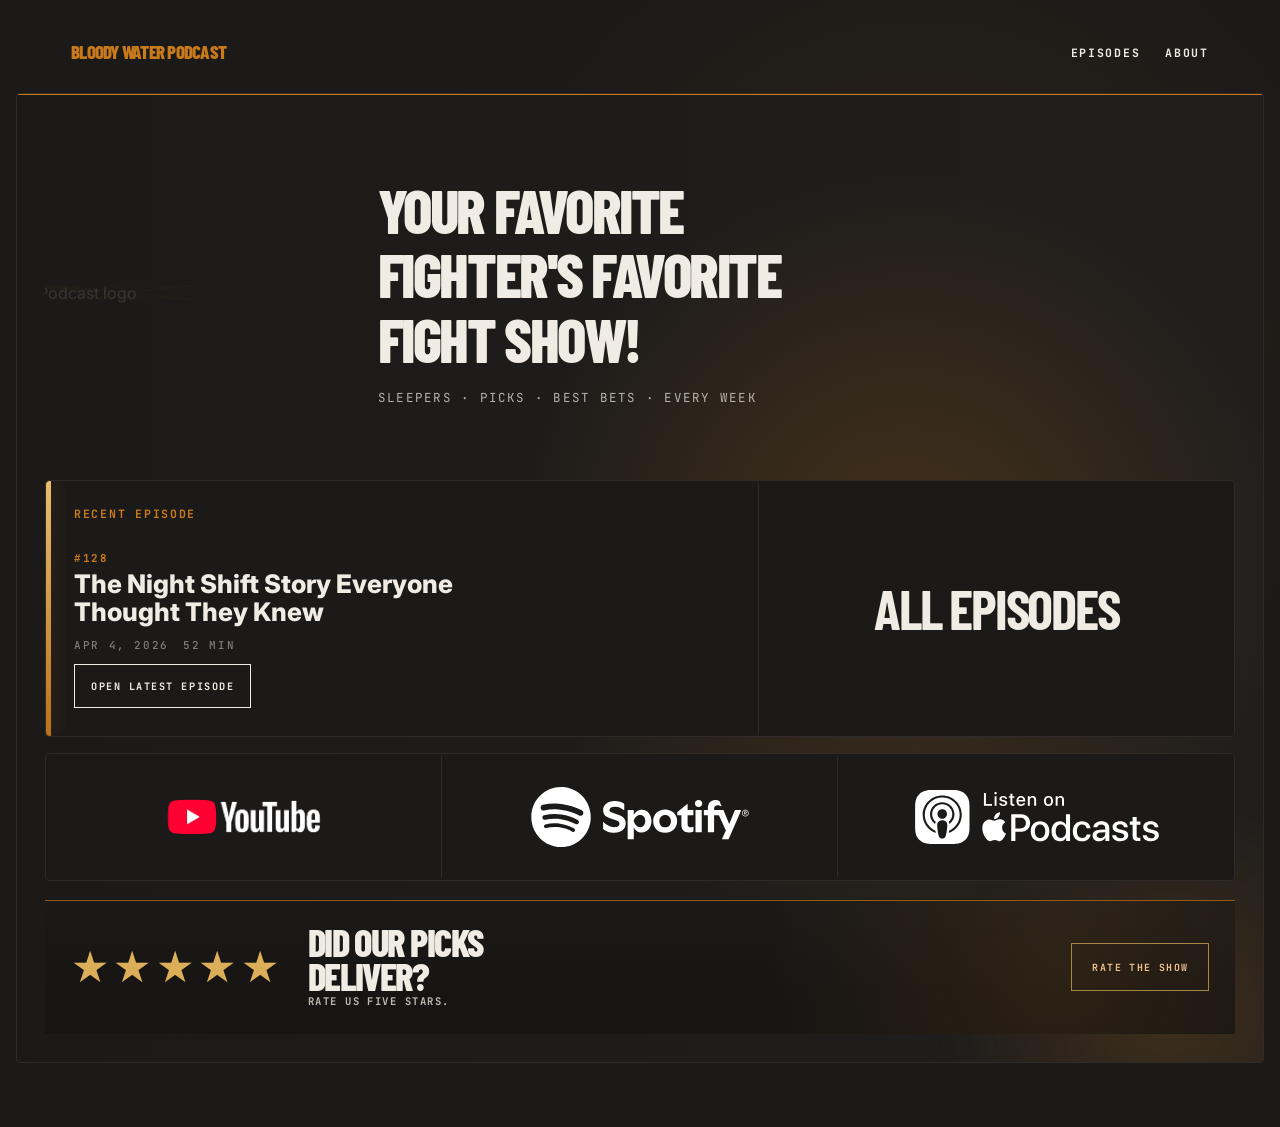
==== commit 94380f08: "Fix homepage mobile card spacing breakpoint" ====
--- a/index.html
+++ b/index.html
@@ -14,7 +14,7 @@
       href="https://fonts.googleapis.com/css2?family=Barlow+Condensed:wght@800&family=Inter:wght@400;600;700;800;900&family=Inter+Tight:wght@800;900&family=JetBrains+Mono:wght@500;700&family=Oxanium:wght@400;500;600;700;800&family=Sora:wght@400;500;600;700;800&family=Syncopate:wght@400;700&display=swap"
       rel="stylesheet"
     />
-    <link rel="stylesheet" href="./styles.css?v=20260408-home-rate-band-v2" />
+    <link rel="stylesheet" href="./styles.css?v=20260408-home-mobile-gap" />
   </head>
   <body>
     <div class="page-shell">
--- a/styles.css
+++ b/styles.css
@@ -1323,7 +1323,7 @@
   }
 }
 
-@media (max-width: 720px) {
+@media (max-width: 768px) {
   .page-shell {
     width: min(calc(100% - 1.25rem), var(--max));
   }
@@ -1608,7 +1608,7 @@
 }
 
 .site-header {
-  padding: 0.75rem 0 1.05rem;
+  padding: 0.75rem 3.45rem 1.05rem 0;
 }
 
 .brand {
@@ -2175,7 +2175,7 @@
   }
 }
 
-@media (max-width: 720px) {
+@media (max-width: 768px) {
   .page-shell {
     width: min(calc(100% - 1rem), 1320px);
   }
@@ -2193,6 +2193,10 @@
   .brand {
     max-width: 10rem;
     font-size: 1rem;
+  }
+
+  .site-header {
+    padding-right: 3.45rem;
   }
 
   .landing-view {
@@ -2231,6 +2235,15 @@
   .entry-grid,
   .platform-cta-band {
     grid-template-columns: 1fr;
+  }
+
+  .entry-grid {
+    gap: 20px;
+    border: 0;
+    background: transparent;
+  }
+
+  .platform-cta-band {
     gap: 0;
   }
 
@@ -2244,11 +2257,16 @@
   .entry-card {
     min-height: 10.5rem;
     padding: 28px;
+    border: 1px solid var(--line);
   }
 
   .entry-card:last-child,
   .platform-cta:last-child {
     border-bottom: 0;
+  }
+
+  .entry-card:last-child {
+    border-bottom: 1px solid var(--line);
   }
 
   .entry-card-archive .entry-label {
@@ -2291,6 +2309,10 @@
     min-height: 2.55rem;
     padding-left: 2.9rem;
     font-size: 0.88rem;
+  }
+
+  .site-header {
+    padding-right: 2.9rem;
   }
 
   .brand::before {
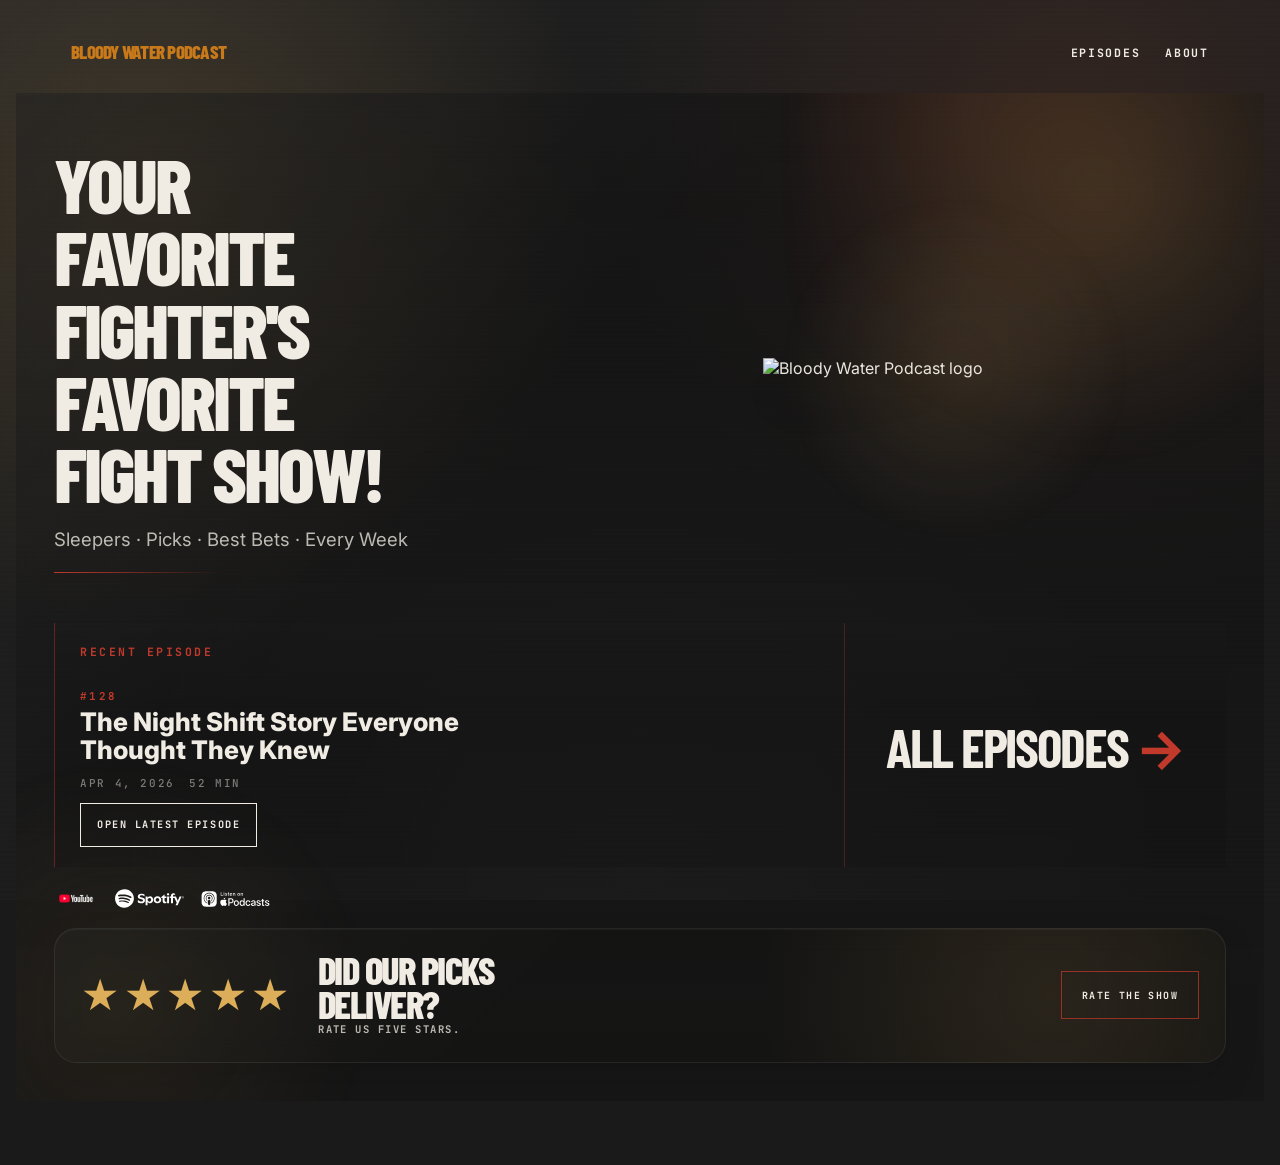
==== commit 537da341: "Redesign landing and about pages" ====
--- a/index.html
+++ b/index.html
@@ -14,9 +14,9 @@
       href="https://fonts.googleapis.com/css2?family=Barlow+Condensed:wght@800&family=Inter:wght@400;600;700;800;900&family=Inter+Tight:wght@800;900&family=JetBrains+Mono:wght@500;700&family=Oxanium:wght@400;500;600;700;800&family=Sora:wght@400;500;600;700;800&family=Syncopate:wght@400;700&display=swap"
       rel="stylesheet"
     />
-    <link rel="stylesheet" href="./styles.css?v=20260408-home-mobile-gap" />
+    <link rel="stylesheet" href="./styles.css?v=20260408-mobile-tagline" />
   </head>
-  <body>
+  <body data-view="landing">
     <div class="page-shell">
       <header class="site-header">
         <a class="brand" href="./index.html" aria-label="Bloody Water Podcast home">Bloody Water Podcast</a>
--- a/styles.css
+++ b/styles.css
@@ -1032,15 +1032,201 @@
 }
 
 .about-section {
-  max-width: 44rem;
-  border-top: 1px solid var(--line);
+  position: relative;
+  display: grid;
+  grid-template-columns: minmax(0, 1.1fr) minmax(0, 0.9fr);
+  align-items: center;
+  gap: clamp(2rem, 5vw, 5rem);
+  max-width: 100%;
+  min-height: min(760px, calc(100vh - 8rem));
+  padding: clamp(2.5rem, 5vw, 4.5rem) 0;
+  overflow: visible;
 }
 
 .about-title {
-  max-width: 16ch;
-  font-size: clamp(1.7rem, 4vw, 3.2rem);
+  max-width: 13ch;
+  font-family: "Oswald", var(--font-display);
+  font-size: clamp(2.9rem, 5vw, 4.8rem);
   line-height: 0.98;
-  margin: 0 0 1rem;
+  margin: 0;
+  letter-spacing: -0.02em;
+}
+
+.about-page {
+  position: relative;
+  isolation: isolate;
+  display: grid;
+  align-items: center;
+  min-height: calc(100vh - 4.5rem);
+  padding: clamp(2rem, 4vw, 4rem) 0 clamp(2rem, 4vw, 3rem);
+}
+
+.about-page::before,
+.about-page::after {
+  content: none;
+}
+
+.about-copy {
+  position: relative;
+  z-index: 2;
+  display: grid;
+  gap: 1.9rem;
+  width: min(100%, 100%);
+  padding-right: 0;
+}
+
+.about-eyebrow {
+  margin-bottom: 0;
+  color: #c8a55a;
+  letter-spacing: 0.34em;
+}
+
+.about-body {
+  display: grid;
+  gap: 1.2rem;
+  max-width: 43rem;
+}
+
+.about-body p {
+  margin: 0;
+  font-size: clamp(1.12rem, 1.45vw, 1.34rem);
+  font-weight: 300;
+  line-height: 1.78;
+  color: #e8e4dd;
+}
+
+.about-body .about-lead {
+  font-size: clamp(1.2rem, 1.65vw, 1.5rem);
+  font-weight: 500;
+  line-height: 1.68;
+  color: #f2ede8;
+}
+
+.about-cta {
+  position: relative;
+  display: inline-flex;
+  align-items: center;
+  gap: 0.75rem;
+  width: fit-content;
+  min-width: 13.75rem;
+  padding: 0.58rem 0.95rem 0.58rem 0.62rem;
+  border: 1px solid rgba(255, 255, 255, 0.08);
+  border-radius: 14px;
+  background:
+    linear-gradient(135deg, rgba(255, 255, 255, 0.05), transparent 48%),
+    linear-gradient(180deg, rgba(28, 28, 31, 0.84), rgba(15, 15, 18, 0.92));
+  box-shadow:
+    inset 0 1px 0 rgba(255, 255, 255, 0.12),
+    inset 0 -1px 0 rgba(0, 0, 0, 0.32),
+    0 10px 22px rgba(0, 0, 0, 0.18);
+  backdrop-filter: blur(16px) saturate(130%);
+  color: #f5f0e8;
+  text-decoration: none;
+  overflow: hidden;
+  transition:
+    transform 180ms ease,
+    border-color 180ms ease,
+    background 180ms ease,
+    box-shadow 180ms ease;
+}
+
+.about-cta::before,
+.about-cta::after {
+  content: "";
+  position: absolute;
+  pointer-events: none;
+}
+
+.about-cta::before {
+  inset: 1px;
+  border: 1px solid rgba(255, 255, 255, 0.04);
+  border-radius: 13px;
+}
+
+.about-cta::after {
+  inset: -12%;
+  background: radial-gradient(circle, rgba(255, 255, 255, 0.08), transparent 42%);
+  transform: translateX(-55%) translateY(-42%);
+  transition: transform 260ms ease;
+  opacity: 0.24;
+}
+
+.about-cta-play {
+  position: relative;
+  z-index: 1;
+  flex: 0 0 auto;
+  width: 2rem;
+  height: 2rem;
+  border-radius: 10px;
+  background:
+    linear-gradient(180deg, #ff5e57, #b2251d),
+    linear-gradient(135deg, rgba(255, 255, 255, 0.22), transparent 52%);
+  box-shadow:
+    inset 0 1px 0 rgba(255, 255, 255, 0.24),
+    0 8px 14px rgba(120, 26, 26, 0.22);
+}
+
+.about-cta-play::before {
+  content: "";
+  position: absolute;
+  top: 50%;
+  left: 50%;
+  width: 0.62rem;
+  height: 0.72rem;
+  background: #fff7f2;
+  clip-path: polygon(0 0, 100% 50%, 0 100%);
+  transform: translate(-38%, -50%);
+}
+
+.about-cta-copy {
+  position: relative;
+  z-index: 1;
+  display: flex;
+  align-items: center;
+  padding-right: 0.1rem;
+}
+
+.about-cta-label {
+  font-family: var(--font-body);
+  font-size: 0.92rem;
+  font-weight: 600;
+  letter-spacing: 0.02em;
+  text-transform: none;
+  line-height: 1;
+  white-space: nowrap;
+}
+
+.about-cta:hover,
+.about-cta:focus-visible {
+  transform: translateY(-2px);
+  border-color: rgba(200, 165, 90, 0.24);
+  background:
+    linear-gradient(135deg, rgba(255, 255, 255, 0.07), transparent 48%),
+    linear-gradient(180deg, rgba(33, 33, 37, 0.88), rgba(16, 16, 19, 0.96));
+  box-shadow:
+    inset 0 1px 0 rgba(255, 255, 255, 0.15),
+    inset 0 -1px 0 rgba(0, 0, 0, 0.34),
+    0 14px 28px rgba(0, 0, 0, 0.2);
+}
+
+.about-cta:hover::after,
+.about-cta:focus-visible::after {
+  transform: translateX(-18%) translateY(-34%);
+}
+
+.about-media {
+  display: grid;
+  place-items: center;
+  min-height: clamp(18rem, 32vw, 26rem);
+}
+
+.about-logo-image {
+  display: block;
+  width: min(100%, 28rem);
+  height: auto;
+  filter:
+    drop-shadow(0 0 28px rgba(200, 165, 90, 0.16))
+    drop-shadow(0 18px 34px rgba(0, 0, 0, 0.28));
 }
 
 .rate-page {
@@ -1388,6 +1574,70 @@
 
   .platform-cta:last-child {
     border-bottom: 0;
+  }
+
+  .about-page {
+    padding-bottom: 1.5rem;
+  }
+
+  .about-section {
+    grid-template-columns: 1fr;
+    min-height: auto;
+    padding: 1rem 0 0;
+  }
+
+  .about-media {
+    order: -1;
+    min-height: auto;
+    padding: 0.5rem 0 1rem;
+  }
+
+  .about-logo-image {
+    width: min(100%, 18rem);
+  }
+
+  .about-copy {
+    width: 100%;
+    gap: 1.2rem;
+    max-width: none;
+    padding: 0;
+  }
+
+  .about-title {
+    max-width: 11ch;
+    font-size: clamp(2.5rem, 11vw, 3.5rem);
+    line-height: 0.98;
+  }
+
+  .about-body {
+    max-width: none;
+  }
+
+  .about-body p {
+    font-size: 1.04rem;
+    line-height: 1.72;
+  }
+
+  .about-body .about-lead {
+    font-size: 1.12rem;
+  }
+
+  .about-cta {
+    min-width: 12.4rem;
+    padding: 0.54rem 0.82rem 0.54rem 0.56rem;
+  }
+
+  .about-cta-copy {
+    padding-right: 0;
+  }
+
+  .about-cta-label {
+    font-size: 0.86rem;
+  }
+
+  .about-cta-play {
+    width: 1.9rem;
+    height: 1.9rem;
   }
 
   .entry-grid {
@@ -1598,8 +1848,38 @@
 
 body[data-view="landing"] {
   background:
-    radial-gradient(circle at 72% 30%, rgba(200, 121, 26, 0.09), transparent 28rem),
-    var(--bg);
+    radial-gradient(circle at 12% 22%, rgba(196, 149, 74, 0.18), transparent 28rem),
+    radial-gradient(circle at 84% 14%, rgba(143, 71, 46, 0.18), transparent 30rem),
+    radial-gradient(circle at 50% 100%, rgba(255, 255, 255, 0.035), transparent 34rem),
+    linear-gradient(115deg, rgba(255, 255, 255, 0.03), transparent 36%),
+    linear-gradient(180deg, rgba(255, 255, 255, 0.018), transparent 24%),
+    repeating-linear-gradient(
+      0deg,
+      rgba(255, 255, 255, 0.008) 0,
+      rgba(255, 255, 255, 0.008) 1px,
+      transparent 1px,
+      transparent 5px
+    ),
+    #1a1a1a;
+  background-attachment: fixed;
+}
+
+body[data-view="about"] {
+  background:
+    radial-gradient(circle at 12% 22%, rgba(196, 149, 74, 0.18), transparent 28rem),
+    radial-gradient(circle at 84% 14%, rgba(143, 71, 46, 0.18), transparent 30rem),
+    radial-gradient(circle at 50% 100%, rgba(255, 255, 255, 0.035), transparent 34rem),
+    linear-gradient(115deg, rgba(255, 255, 255, 0.03), transparent 36%),
+    linear-gradient(180deg, rgba(255, 255, 255, 0.018), transparent 24%),
+    repeating-linear-gradient(
+      0deg,
+      rgba(255, 255, 255, 0.008) 0,
+      rgba(255, 255, 255, 0.008) 1px,
+      transparent 1px,
+      transparent 5px
+    ),
+    #1a1a1a;
+  background-attachment: fixed;
 }
 
 .page-shell {
@@ -1663,7 +1943,6 @@
 
 .landing-view *,
 body[data-view="landing"] .site-header * {
-  box-shadow: none !important;
   text-shadow: none !important;
 }
 
@@ -1671,29 +1950,39 @@
   position: relative;
   overflow: hidden;
   min-height: auto;
-  padding: 28px;
-  border: 1px solid var(--line);
-  border-radius: 4px;
-  background:
-    radial-gradient(circle at 71% 48%, rgba(200, 121, 26, 0.22), transparent 24rem),
-    linear-gradient(90deg, rgba(28, 26, 24, 0.88), rgba(36, 34, 32, 0.58)),
-    #1c1a18;
+  padding: clamp(1.6rem, 3vw, 2.4rem);
+  border: 0;
+  border-radius: 0;
+  background:
+    linear-gradient(135deg, rgba(255, 255, 255, 0.035), transparent 36%),
+    linear-gradient(180deg, rgba(15, 15, 16, 0.42), rgba(15, 15, 16, 0.28)),
+    rgba(18, 18, 18, 0.12);
   box-shadow: none;
   backdrop-filter: none;
 }
 
 .landing-view::before {
-  inset: auto -9rem -12rem auto;
-  width: 30rem;
-  height: 30rem;
-  background: radial-gradient(circle, rgba(200, 121, 26, 0.18), transparent 64%);
+  content: "";
+  position: absolute;
+  inset: -18% -10% auto auto;
+  width: min(52vw, 36rem);
+  height: min(52vw, 36rem);
+  background:
+    radial-gradient(circle at 50% 50%, rgba(196, 149, 74, 0.18), transparent 62%),
+    radial-gradient(circle at 30% 28%, rgba(143, 71, 46, 0.16), transparent 56%);
   filter: blur(18px);
+  pointer-events: none;
 }
 
 .landing-view::after {
-  inset: 0 0 auto;
-  height: 1px;
-  background: #c8791a;
+  content: "";
+  position: absolute;
+  inset: auto auto -16% -12%;
+  width: min(46vw, 32rem);
+  height: min(46vw, 32rem);
+  background: radial-gradient(circle at 50% 50%, rgba(196, 149, 74, 0.1), transparent 66%);
+  filter: blur(20px);
+  pointer-events: none;
 }
 
 .landing-inner {
@@ -1703,41 +1992,49 @@
 
 .landing-stage {
   position: relative;
-  align-items: stretch;
-  min-height: clamp(19rem, 38vh, 22rem);
-  margin-bottom: 0;
+  display: grid;
+  grid-template-columns: minmax(0, 1fr) minmax(280px, 0.92fr);
+  align-items: center;
+  gap: clamp(1.5rem, 3.4vw, 3rem);
+  min-height: clamp(20rem, 48vh, 30rem);
+  margin-bottom: 0.75rem;
   border: 0;
-  overflow: hidden;
+  overflow: visible;
 }
 
 .landing-brand-block {
-  position: absolute;
-  z-index: 0;
-  left: clamp(-10rem, -10vw, -6rem);
-  top: 50%;
-  width: min(36vw, 27rem);
-  min-height: 0;
-  transform: translateY(-50%);
+  position: relative;
+  order: 2;
+  z-index: 1;
+  display: grid;
+  place-items: center;
+  width: 100%;
+  min-height: clamp(17rem, 32vw, 24rem);
   pointer-events: none;
 }
 
 .landing-brand-block::before {
   content: "";
   position: absolute;
-  inset: 12%;
-  background: repeating-conic-gradient(from 0deg, rgba(200, 121, 26, 0.11) 0deg 4deg, transparent 4deg 16deg);
+  inset: 4%;
+  background:
+    radial-gradient(circle at 50% 50%, rgba(196, 149, 74, 0.16), transparent 54%),
+    radial-gradient(circle at 50% 50%, rgba(255, 255, 255, 0.02), transparent 68%);
   border-radius: 50%;
-  opacity: 0.22;
-  animation: bwp-rays-turn 60s linear infinite;
+  filter: blur(14px);
+  opacity: 0.8;
 }
 
 .landing-logo {
   position: relative;
   z-index: 1;
   width: 100%;
-  max-width: none;
-  opacity: 0.2;
-  filter: sepia(1) saturate(1.1) hue-rotate(350deg) brightness(0.66);
+  max-width: min(24rem, 76%);
+  opacity: 0.98;
+  filter:
+    saturate(1.02)
+    drop-shadow(0 0 34px rgba(196, 149, 74, 0.12))
+    drop-shadow(0 26px 48px rgba(0, 0, 0, 0.22));
 }
 
 @keyframes bwp-rays-turn {
@@ -1765,8 +2062,8 @@
   flex-direction: column;
   justify-content: center;
   max-width: 54rem;
-  margin-left: clamp(12rem, 26vw, 24rem);
-  padding: clamp(1.5rem, 3vw, 2.6rem) clamp(1rem, 2.5vw, 2rem) clamp(1.5rem, 3vw, 2.6rem) 0;
+  margin-left: 0;
+  padding: clamp(0.6rem, 1.4vw, 1rem) 0;
   animation: landing-fade-up 520ms cubic-bezier(0.2, 0.8, 0.2, 1) both;
 }
 
@@ -1774,21 +2071,21 @@
 .entry-label,
 .entry-proof-kicker {
   margin: 0 0 1.05rem;
-  color: var(--accent);
+  color: #c0392b;
   font-family: var(--font-ui);
   font-size: 0.72rem;
   font-weight: 700;
-  letter-spacing: 0.15em;
+  letter-spacing: 0.22em;
   text-transform: uppercase;
 }
 
 .landing-headline {
-  max-width: 16ch;
-  margin: 0;
+  max-width: 11ch;
+  margin: 0 0 1rem;
   font-family: var(--font-display);
-  font-size: clamp(3.5rem, 4.8vw, 4rem);
+  font-size: clamp(3.9rem, 6vw, 5.8rem);
   font-weight: 800;
-  line-height: 1.05;
+  line-height: 0.94;
   letter-spacing: -0.04em;
   color: var(--text);
   text-shadow: none;
@@ -1796,43 +2093,55 @@
 }
 
 .landing-summary {
-  margin: 1.05rem 0 0;
-  max-width: 34rem;
-  font-family: var(--font-ui);
-  font-size: 0.78rem;
-  line-height: 1.6;
-  letter-spacing: 0.18em;
-  text-transform: uppercase;
-  color: rgba(240, 236, 228, 0.72);
+  margin: 0;
+  max-width: 31rem;
+  font-family: var(--font-body);
+  font-size: clamp(1.04rem, 1.45vw, 1.2rem);
+  font-weight: 400;
+  line-height: 1.7;
+  letter-spacing: 0;
+  text-transform: none;
+  color: rgba(240, 236, 228, 0.76);
+  padding-bottom: 1rem;
+}
+
+.landing-summary::after {
+  content: "";
+  display: block;
+  width: clamp(7rem, 18vw, 10.5rem);
+  height: 1px;
+  margin-top: 1rem;
+  background: linear-gradient(90deg, #c0392b, rgba(192, 57, 43, 0));
 }
 
 .entry-grid,
 .platform-cta-band {
-  border: 1px solid var(--line);
-  border-radius: 4px;
-  background: #1c1a18;
+  border: 0;
+  border-radius: 0;
+  background: transparent;
   box-shadow: none;
   backdrop-filter: none;
 }
 
 .entry-grid {
-  grid-template-columns: minmax(0, 3fr) minmax(280px, 2fr);
-  margin-top: 16px;
+  grid-template-columns: minmax(0, 1.35fr) minmax(220px, 0.65fr);
+  margin-top: 1.15rem;
   gap: 0;
-  border-radius: 4px;
+  padding: 0;
   animation: landing-fade-up 620ms cubic-bezier(0.2, 0.8, 0.2, 1) both;
   animation-delay: 70ms;
 }
 
 .entry-card {
   position: relative;
-  min-height: 12.4rem;
-  padding: 28px;
+  min-height: 11rem;
+  padding: 1.5rem 1.6rem 1.3rem;
   border: 0;
-  border-right: 1px solid var(--line);
-  border-radius: 4px;
-  background: #1c1a18;
-  box-shadow: none;
+  border-right: 1px solid rgba(192, 57, 43, 0.3);
+  border-radius: 0;
+  background:
+    linear-gradient(180deg, rgba(255, 255, 255, 0.015), transparent 35%),
+    rgba(10, 10, 10, 0.08);
   overflow: hidden;
   transition:
     background-color 180ms ease,
@@ -1841,14 +2150,7 @@
 }
 
 .entry-card::after {
-  content: "";
-  position: absolute;
-  inset: 0;
-  background: linear-gradient(115deg, transparent 0%, transparent 38%, rgba(255, 255, 255, 0.075) 50%, transparent 62%, transparent 100%);
-  opacity: 0;
-  transform: translateX(-18%);
-  transition: opacity 180ms ease, transform 300ms ease;
-  pointer-events: none;
+  content: none;
 }
 
 .entry-card:last-child {
@@ -1857,14 +2159,10 @@
 
 .entry-card:hover,
 .entry-card:focus-visible {
-  background: #242220;
-  box-shadow: inset 0 1px 0 rgba(240, 236, 228, 0.06);
-}
-
-.entry-card:hover::after,
-.entry-card:focus-visible::after {
-  opacity: 1;
-  transform: translateX(12%);
+  background:
+    linear-gradient(180deg, rgba(255, 255, 255, 0.02), transparent 35%),
+    rgba(255, 255, 255, 0.015);
+  box-shadow: none;
 }
 
 .entry-card-recent {
@@ -1875,9 +2173,8 @@
   content: "";
   position: absolute;
   inset: 0 auto 0 0;
-  width: 5px;
-  background: linear-gradient(180deg, rgba(240, 196, 114, 0.96), rgba(200, 121, 26, 0.92));
-  box-shadow: 0 0 18px rgba(200, 121, 26, 0.28);
+  width: 1px;
+  background: rgba(192, 57, 43, 0.42);
   pointer-events: none;
 }
 
@@ -1885,22 +2182,31 @@
   display: flex;
   align-items: center;
   justify-content: center;
-  text-align: center;
+  text-align: left;
 }
 
 .entry-card-archive .entry-label {
   margin: 0;
   font-family: var(--font-display);
-  font-size: clamp(2.7rem, 4.3vw, 4.5rem);
-  line-height: 0.9;
+  font-size: clamp(2.6rem, 4.2vw, 4.2rem);
+  line-height: 0.92;
   letter-spacing: -0.04em;
   color: var(--text);
+  display: inline-flex;
+  align-items: center;
+  gap: 0.55rem;
+}
+
+.entry-card-archive .entry-label::after {
+  content: "→";
+  color: #c0392b;
 }
 
 .entry-card-proof {
   background:
-    radial-gradient(circle at 72% 44%, rgba(200, 121, 26, 0.22), transparent 12rem),
-    #1c1a18;
+    radial-gradient(circle at 72% 44%, rgba(196, 149, 74, 0.18), transparent 12rem),
+    linear-gradient(135deg, rgba(255, 255, 255, 0.028), transparent 58%),
+    rgba(20, 18, 16, 0.22);
 }
 
 .entry-title {
@@ -1920,8 +2226,8 @@
   font-size: 0.68rem;
   font-weight: 700;
   line-height: 1;
-  letter-spacing: 0.15em;
-  color: var(--accent);
+  letter-spacing: 0.22em;
+  color: #c0392b;
 }
 
 .entry-title-text {
@@ -2012,65 +2318,74 @@
 }
 
 .platform-cta-band {
-  margin-top: 16px;
-  gap: 0;
-  border-radius: 4px;
+  display: flex;
+  align-items: center;
+  gap: 1rem;
+  margin-top: 1.35rem;
+  padding: 0;
   animation: landing-fade-up 700ms cubic-bezier(0.2, 0.8, 0.2, 1) both;
   animation-delay: 140ms;
 }
 
 .platform-cta {
-  position: relative;
-  min-height: 90px;
-  padding: 28px;
-  border: 1px solid transparent;
-  border-right-color: var(--line);
-  border-radius: 4px;
-  background: #1c1a18;
-  box-shadow: none;
+  display: inline-flex;
+  align-items: center;
+  gap: 0.55rem;
+  position: relative;
+  min-height: 0;
+  padding: 0;
+  border: 0;
+  border-radius: 0;
+  background: transparent;
   overflow: hidden;
+  color: rgba(232, 228, 221, 0.9);
+  text-decoration: none;
   transition:
-    border-color 180ms ease,
-    background-color 180ms ease,
-    box-shadow 220ms ease;
-}
-
-.platform-cta::after {
-  content: "";
+    opacity 180ms ease,
+    transform 180ms ease;
+}
+
+.platform-cta + .platform-cta::before {
+  content: "·";
   position: absolute;
-  inset: 0;
-  background: linear-gradient(120deg, transparent 0%, transparent 42%, rgba(255, 255, 255, 0.08) 50%, transparent 58%, transparent 100%);
-  opacity: 0;
-  transform: translateX(-18%);
-  transition: opacity 180ms ease, transform 320ms ease;
-  pointer-events: none;
-}
-
-.platform-cta:last-child {
-  border-right-color: transparent;
+  left: -0.62rem;
+  top: 50%;
+  transform: translateY(-50%);
+  color: rgba(192, 57, 43, 0.75);
+  font-size: 1rem;
+  line-height: 1;
 }
 
 .platform-cta-badge {
-  transition: transform 220ms ease, filter 220ms ease;
+  display: block;
+  width: auto;
+  height: auto;
+  max-height: 1.05rem;
+  transition: transform 220ms ease, filter 220ms ease, opacity 220ms ease;
+}
+
+.platform-cta-badge-youtube {
+  max-height: 0.92rem;
+}
+
+.platform-cta-badge-spotify {
+  width: 4.45rem;
+  max-height: none;
+}
+
+.platform-cta-badge-apple {
+  max-height: 0.98rem;
 }
 
 .platform-cta:hover,
 .platform-cta:focus-visible {
-  border-color: rgba(200, 121, 26, 0.5);
-  background: linear-gradient(180deg, rgba(255, 255, 255, 0.015), rgba(200, 121, 26, 0.045));
-  box-shadow: inset 0 1px 0 rgba(240, 236, 228, 0.05);
-}
-
-.platform-cta:hover::after,
-.platform-cta:focus-visible::after {
-  opacity: 1;
-  transform: translateX(10%);
+  opacity: 0.84;
 }
 
 .platform-cta:hover .platform-cta-badge,
 .platform-cta:focus-visible .platform-cta-badge {
   transform: translateY(-1px);
-  filter: brightness(1.04);
+  filter: brightness(1.06);
 }
 
 .review-band {
@@ -2080,11 +2395,16 @@
   gap: 1.5rem;
   margin-top: 1.2rem;
   padding: 1.5rem 1.6rem;
-  border-top: 1px solid rgba(200, 121, 26, 0.68);
-  background:
-    radial-gradient(circle at 85% 50%, rgba(200, 121, 26, 0.12), transparent 18rem),
-    linear-gradient(180deg, rgba(255, 255, 255, 0.02), transparent 70%),
-    #171513;
+  border: 1px solid rgba(255, 255, 255, 0.07);
+  border-radius: 22px;
+  background:
+    radial-gradient(circle at 85% 50%, rgba(196, 149, 74, 0.12), transparent 18rem),
+    linear-gradient(135deg, rgba(255, 255, 255, 0.03), transparent 42%),
+    rgba(20, 18, 16, 0.28);
+  box-shadow:
+    inset 0 1px 0 rgba(255, 255, 255, 0.04),
+    0 16px 36px rgba(0, 0, 0, 0.12);
+  backdrop-filter: blur(12px) saturate(112%);
 }
 
 .review-band-stars {
@@ -2128,9 +2448,9 @@
   justify-content: center;
   min-height: 3rem;
   padding: 0.86rem 1.25rem;
-  border: 1px solid rgba(220, 174, 89, 0.72);
+  border: 1px solid rgba(192, 57, 43, 0.72);
   background: transparent;
-  color: #f0c08e;
+  color: #f0ece4;
   font-family: var(--font-ui);
   font-size: 0.62rem;
   font-weight: 700;
@@ -2142,27 +2462,28 @@
 
 .review-band-button:hover,
 .review-band-button:focus-visible {
-  border-color: #f0c08e;
-  background: rgba(220, 174, 89, 0.08);
-  color: #f4d2a7;
+  border-color: #c0392b;
+  background: rgba(192, 57, 43, 0.12);
+  color: #f0ece4;
 }
 
 @media (max-width: 960px) {
   .landing-stage {
+    grid-template-columns: minmax(0, 1fr) minmax(240px, 0.85fr);
     min-height: 24rem;
   }
 
   .landing-brand-block {
-    left: -9rem;
-    width: 27rem;
+    width: 100%;
+    min-height: 16rem;
   }
 
   .landing-copy {
-    margin-left: clamp(10rem, 28vw, 16rem);
+    margin-left: 0;
   }
 
   .landing-headline {
-    font-size: clamp(3.25rem, 7vw, 4rem);
+    font-size: clamp(3.25rem, 7vw, 4.4rem);
   }
 
   .review-band {
@@ -2200,36 +2521,42 @@
   }
 
   .landing-view {
-    padding: 28px;
-    border-radius: 4px;
+    padding: 22px;
+    border-radius: 24px;
   }
 
   .landing-stage {
-    min-height: 29rem;
+    grid-template-columns: 1fr;
+    min-height: auto;
+    gap: 1.4rem;
   }
 
   .landing-brand-block {
-    left: -10rem;
-    top: 1rem;
-    width: 24rem;
-    transform: none;
+    order: -1;
+    width: 100%;
+    min-height: 14rem;
   }
 
   .landing-copy {
-    justify-content: flex-end;
     margin-left: 0;
-    min-height: 29rem;
-    padding: 9rem 0 1.25rem;
+    min-height: auto;
+    padding: 0;
   }
 
   .landing-headline {
-    max-width: 11.5ch;
-    font-size: clamp(3rem, 13vw, 4rem);
-    line-height: 1;
+    max-width: 10ch;
+    font-size: clamp(3rem, 13vw, 4.3rem);
+    line-height: 0.95;
   }
 
   .landing-summary {
-    font-size: 0.7rem;
+    font-size: 0.98rem;
+    line-height: 1.65;
+    white-space: normal;
+  }
+
+  .landing-summary::after {
+    width: 7rem;
   }
 
   .entry-grid,
@@ -2241,17 +2568,44 @@
     gap: 20px;
     border: 0;
     background: transparent;
+    box-shadow: none;
+    backdrop-filter: none;
   }
 
   .platform-cta-band {
-    gap: 0;
+    display: flex;
+    flex-wrap: wrap;
+    gap: 0.8rem 1rem;
+    box-shadow: none;
   }
 
   .entry-card,
   .platform-cta {
-    width: 100%;
+    width: auto;
     border-right: 0;
-    border-bottom: 1px solid var(--line);
+    border-bottom: 0;
+  }
+
+  .entry-card {
+    padding: 1.2rem 0;
+  }
+
+  .entry-card-recent {
+    border-right: 0;
+    border-bottom: 1px solid rgba(192, 57, 43, 0.3);
+  }
+
+  .entry-card-recent::before {
+    display: none;
+  }
+
+  .entry-card-archive {
+    justify-content: flex-start;
+    padding-top: 1.2rem;
+  }
+
+  .platform-cta + .platform-cta::before {
+    left: -0.7rem;
   }
 
   .entry-card {
@@ -2274,7 +2628,7 @@
   }
 
   .platform-cta {
-    min-height: 7rem;
+    min-height: 0;
   }
 
   .review-band {
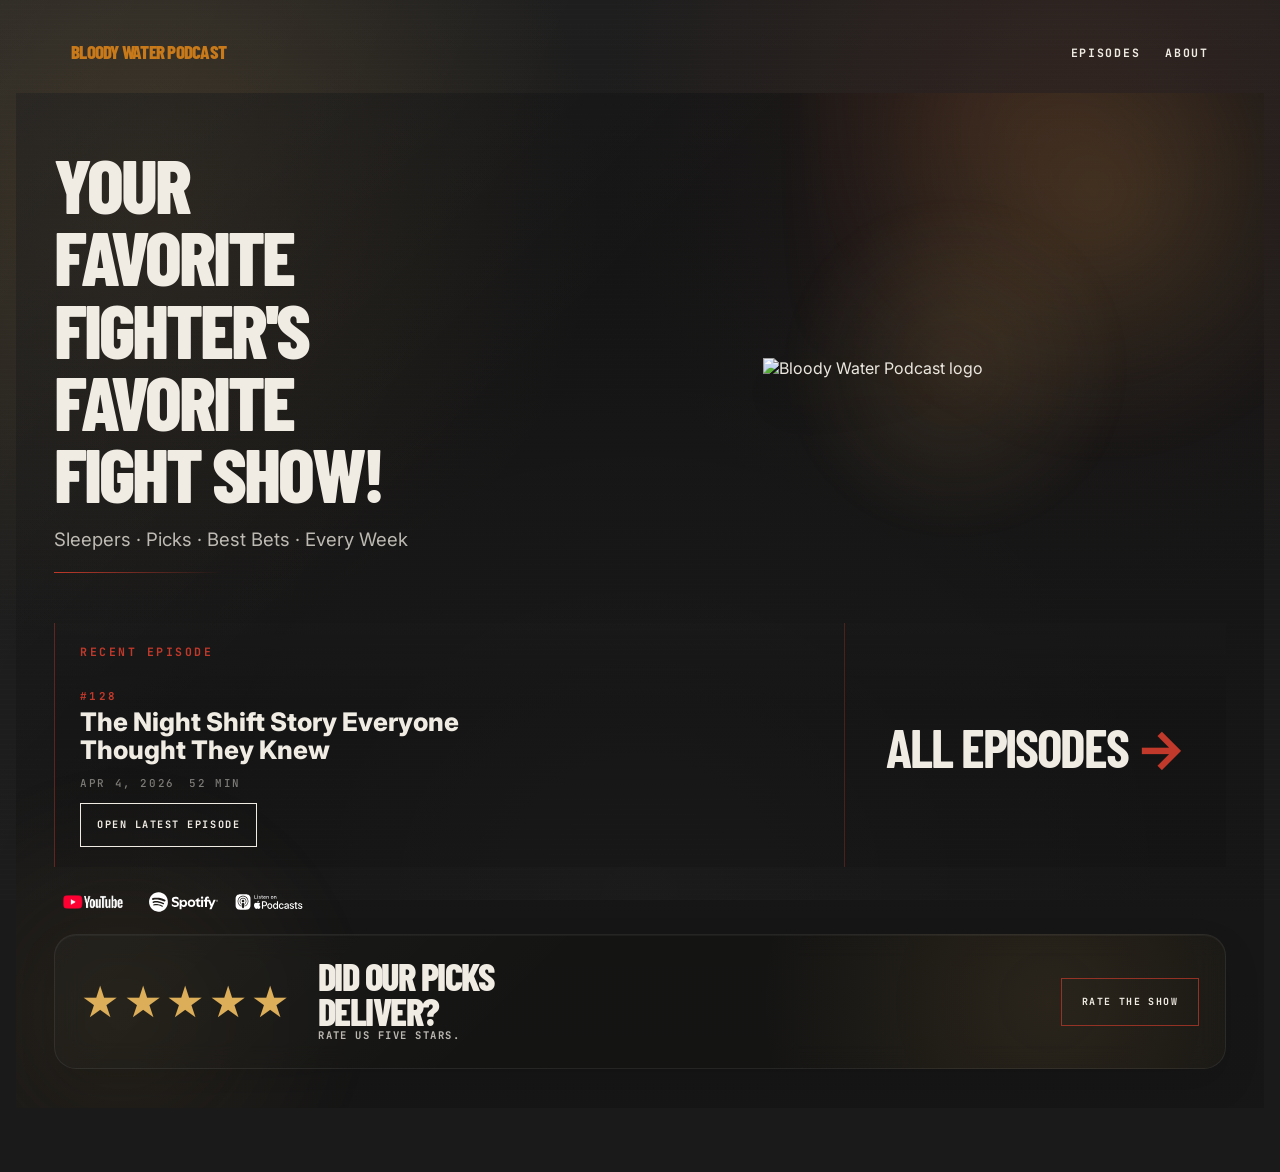
==== commit 4b0156d7: "Polish sitewide glass styling and fix homepage routing" ====
--- a/index.html
+++ b/index.html
@@ -14,7 +14,7 @@
       href="https://fonts.googleapis.com/css2?family=Barlow+Condensed:wght@800&family=Inter:wght@400;600;700;800;900&family=Inter+Tight:wght@800;900&family=JetBrains+Mono:wght@500;700&family=Oxanium:wght@400;500;600;700;800&family=Sora:wght@400;500;600;700;800&family=Syncopate:wght@400;700&display=swap"
       rel="stylesheet"
     />
-    <link rel="stylesheet" href="./styles.css?v=20260408-mobile-tagline" />
+    <link rel="stylesheet" href="./styles.css?v=20260409-runtime-fallback" />
   </head>
   <body data-view="landing">
     <div class="page-shell">
@@ -42,7 +42,19 @@
             <div class="entry-grid">
               <article class="entry-card entry-card-recent" id="recent-entry-card">
                 <span class="entry-label">Recent Episode</span>
-                <div class="entry-copy" id="recent-entry-copy"></div>
+                <div class="entry-copy" id="recent-entry-copy">
+                  <p class="entry-title">
+                    <span class="entry-number">#345</span>
+                    <span class="entry-title-text">UFC 327: Jiri Prochazka vs Carlos Ulberg | A Vacant Belt and Unfinished Business</span>
+                  </p>
+                  <div class="entry-meta">
+                    <span>Apr 9, 2026</span>
+                    <span>51 min</span>
+                  </div>
+                  <div class="entry-actions">
+                    <a class="entry-button entry-button-primary" href="#/episodes/345-ufc-327-jiri-prochazka-vs-carlos-ulberg-a-vacant-belt-and-unfinished-business">Open Latest Episode</a>
+                  </div>
+                </div>
               </article>
 
               <a class="entry-card entry-card-archive" href="#archive">
@@ -95,6 +107,7 @@
         </section>
 
         <section class="archive-view is-hidden" id="archive-view">
+          <span id="archive" class="visually-hidden" aria-hidden="true">Archive</span>
           <div class="archive-hero">
             <div class="archive-hero-row">
               <div class="archive-title-block">
@@ -125,6 +138,6 @@
       </main>
     </div>
 
-    <script src="./script.js?v=20260406-rating-badge"></script>
+    <script src="./script.js?v=20260409-direct-open-fix"></script>
   </body>
 </html>
--- a/styles.css
+++ b/styles.css
@@ -869,6 +869,13 @@
   gap: 1rem;
 }
 
+.episode-player-meta {
+  display: inline-flex;
+  align-items: center;
+  justify-content: flex-end;
+  gap: 0.75rem;
+}
+
 .episode-player-toggle {
   min-width: 5.5rem;
   min-height: 3rem;
@@ -893,6 +900,35 @@
   filter: brightness(1.03);
 }
 
+.episode-player-speed {
+  min-width: 4.5rem;
+  min-height: 2.65rem;
+  padding: 0.72rem 0.88rem;
+  border: 1px solid rgba(255, 255, 255, 0.12);
+  border-radius: 999px;
+  background:
+    linear-gradient(135deg, rgba(255, 255, 255, 0.05), transparent 55%),
+    rgba(255, 255, 255, 0.035);
+  color: rgba(242, 216, 198, 0.88);
+  font-family: var(--font-ui);
+  font-size: 0.72rem;
+  font-weight: 600;
+  letter-spacing: 0.08em;
+  text-transform: uppercase;
+  cursor: pointer;
+  transition: transform 160ms ease, border-color 160ms ease, background-color 160ms ease, box-shadow 160ms ease;
+}
+
+.episode-player-speed:hover,
+.episode-player-speed:focus-visible {
+  transform: translateY(-1px);
+  border-color: rgba(216, 154, 114, 0.38);
+  background:
+    linear-gradient(135deg, rgba(255, 255, 255, 0.07), transparent 52%),
+    rgba(255, 255, 255, 0.05);
+  box-shadow: 0 10px 22px rgba(0, 0, 0, 0.14);
+}
+
 .episode-player-copy {
   display: grid;
   min-width: 0;
@@ -1018,17 +1054,51 @@
 
 .episode-detail-body {
   display: grid;
-  gap: 2rem;
+  gap: 1.35rem;
   width: min(100%, 1040px);
   margin: 0 auto;
   font-size: 1.05rem;
+  position: relative;
+  overflow: hidden;
+}
+
+.episode-detail-body-header {
+  position: relative;
+  z-index: 1;
+  display: flex;
+  align-items: center;
+  gap: 0.9rem;
+}
+
+.episode-detail-body-label {
+  font-family: "Inter Tight", var(--font-display);
+  font-size: 0.86rem;
+  font-weight: 800;
+  letter-spacing: 0.18em;
+  line-height: 1;
+  text-transform: uppercase;
+  color: rgba(232, 224, 210, 0.88);
+  white-space: nowrap;
+}
+
+.episode-detail-body-header::after {
+  content: "";
+  flex: 1;
+  height: 1px;
+  background: linear-gradient(90deg, rgba(196, 149, 74, 0.34), rgba(255, 255, 255, 0.05));
 }
 
 .episode-detail-body p {
+  position: relative;
+  z-index: 1;
   margin: 0;
   max-width: 72ch;
   line-height: 1.45;
   color: rgba(255, 255, 255, 0.86);
+}
+
+.episode-detail-body p:first-child {
+  color: rgba(248, 243, 236, 0.96);
 }
 
 .about-section {
@@ -1361,7 +1431,7 @@
   justify-self: center;
   max-width: 34rem;
   margin: 0;
-  padding: 0 clamp(1.25rem, 5vw, 3rem) clamp(1.5rem, 3vw, 2.25rem);
+  padding: 0.95rem clamp(1.25rem, 5vw, 3rem) clamp(1.5rem, 3vw, 2.25rem);
   color: rgba(240, 236, 228, 0.75);
   font-size: 1.0625rem;
   font-weight: 400;
@@ -1673,11 +1743,11 @@
   }
 
   .archive-hero {
-    padding: 1.5rem 0;
+    padding: 0 0 1.3rem;
   }
 
   .archive-grid-shell {
-    padding-top: 2rem;
+    padding-top: 0;
   }
 
   .archive-search {
@@ -1695,7 +1765,7 @@
   }
 
   .episode-detail-view {
-    padding-top: 3.4rem;
+    padding: 1.2rem;
   }
 
   .rate-page {
@@ -1703,9 +1773,9 @@
   }
 
   .rate-section {
-    width: min(100%, 29rem);
+    width: 100%;
     min-height: auto;
-    aspect-ratio: auto;
+    padding: 0;
   }
 
   .rate-title {
@@ -1720,12 +1790,14 @@
 
   .rate-actions {
     grid-template-columns: 1fr;
+    gap: 0.85rem;
+    padding: 0 1rem 1rem;
   }
 
   .rate-action-card {
-    min-height: 4.8rem;
-    border-right: 0;
-    border-bottom: 1px solid rgba(255, 255, 255, 0.12);
+    min-height: 5.2rem;
+    border-right: 1px solid rgba(255, 255, 255, 0.08);
+    border-bottom: 0;
   }
 
   .rate-action-card:last-child {
@@ -1743,9 +1815,18 @@
     gap: 0.8rem;
   }
 
+  .episode-player-meta {
+    width: 100%;
+    justify-content: space-between;
+  }
+
   .episode-player-toggle {
     min-width: 0;
     width: 100%;
+  }
+
+  .episode-player-speed {
+    min-width: 4.2rem;
   }
 
   .episode-player-time {
@@ -1771,11 +1852,23 @@
   .episode-detail-body {
     font-size: 1rem;
   }
+
+  body[data-view="archive"] .archive-view {
+    padding: 1.15rem;
+  }
+
+  body[data-view="archive"] .archive-card {
+    padding: 1rem;
+  }
+
+  body[data-view="detail"] .episode-detail-card {
+    padding: 1.15rem;
+  }
 }
 
 @media (max-width: 520px) {
   .episode-detail-view {
-    padding-top: 2.25rem;
+    padding: 0.9rem;
   }
 
   .episode-detail-card {
@@ -1797,6 +1890,17 @@
     min-height: 2.8rem;
     padding: 0.75rem 1rem;
     font-size: 0.74rem;
+  }
+
+  .episode-player-meta {
+    gap: 0.55rem;
+  }
+
+  .episode-player-speed {
+    min-width: 3.9rem;
+    min-height: 2.5rem;
+    padding: 0.68rem 0.78rem;
+    font-size: 0.66rem;
   }
 
   .episode-player-name {
@@ -1846,7 +1950,11 @@
   font-family: var(--font-body);
 }
 
-body[data-view="landing"] {
+body[data-view="landing"],
+body[data-view="archive"],
+body[data-view="detail"],
+body[data-view="about"],
+body[data-view="rate"] {
   background:
     radial-gradient(circle at 12% 22%, rgba(196, 149, 74, 0.18), transparent 28rem),
     radial-gradient(circle at 84% 14%, rgba(143, 71, 46, 0.18), transparent 30rem),
@@ -1864,24 +1972,6 @@
   background-attachment: fixed;
 }
 
-body[data-view="about"] {
-  background:
-    radial-gradient(circle at 12% 22%, rgba(196, 149, 74, 0.18), transparent 28rem),
-    radial-gradient(circle at 84% 14%, rgba(143, 71, 46, 0.18), transparent 30rem),
-    radial-gradient(circle at 50% 100%, rgba(255, 255, 255, 0.035), transparent 34rem),
-    linear-gradient(115deg, rgba(255, 255, 255, 0.03), transparent 36%),
-    linear-gradient(180deg, rgba(255, 255, 255, 0.018), transparent 24%),
-    repeating-linear-gradient(
-      0deg,
-      rgba(255, 255, 255, 0.008) 0,
-      rgba(255, 255, 255, 0.008) 1px,
-      transparent 1px,
-      transparent 5px
-    ),
-    #1a1a1a;
-  background-attachment: fixed;
-}
-
 .page-shell {
   width: min(calc(100% - 2rem), 1320px);
   padding: 1rem 0 4rem;
@@ -1942,7 +2032,9 @@
 }
 
 .landing-view *,
-body[data-view="landing"] .site-header * {
+body[data-view="landing"] .site-header *,
+body[data-view="archive"] .site-header *,
+body[data-view="detail"] .site-header * {
   text-shadow: none !important;
 }
 
@@ -2235,17 +2327,29 @@
 }
 
 .entry-copy {
+  display: grid;
   gap: 0.78rem;
 }
 
 .entry-meta {
+  display: flex;
+  flex-wrap: wrap;
   gap: 0.9rem;
   color: rgba(240, 236, 228, 0.48);
   font-size: 0.68rem;
   font-weight: 500;
 }
 
+.entry-actions {
+  display: flex;
+  gap: 0.65rem;
+  flex-wrap: wrap;
+}
+
 .entry-button {
+  display: inline-flex;
+  align-items: center;
+  justify-content: center;
   min-height: 2.75rem;
   padding: 0.74rem 1rem;
   border: 1px solid var(--text);
@@ -2365,7 +2469,8 @@
 }
 
 .platform-cta-badge-youtube {
-  max-height: 0.92rem;
+  width: 4.85rem;
+  max-height: none;
 }
 
 .platform-cta-badge-spotify {
@@ -2467,6 +2572,315 @@
   color: #f0ece4;
 }
 
+body[data-view="archive"] .archive-view,
+body[data-view="detail"] .episode-detail-view,
+body[data-view="rate"] .rate-section {
+  position: relative;
+  overflow: hidden;
+  border: 1px solid rgba(255, 255, 255, 0.08);
+  border-radius: 28px;
+  background:
+    linear-gradient(135deg, rgba(255, 255, 255, 0.04), transparent 36%),
+    linear-gradient(180deg, rgba(15, 15, 16, 0.42), rgba(15, 15, 16, 0.26)),
+    rgba(18, 18, 18, 0.16);
+  box-shadow:
+    inset 0 1px 0 rgba(255, 255, 255, 0.06),
+    0 0 0 1px rgba(255, 255, 255, 0.025),
+    0 28px 72px rgba(0, 0, 0, 0.22);
+  backdrop-filter: blur(18px) saturate(124%);
+}
+
+body[data-view="archive"] .archive-view::before,
+body[data-view="detail"] .episode-detail-view::before,
+body[data-view="rate"] .rate-section::before {
+  content: "";
+  position: absolute;
+  inset: -16% -10% auto auto;
+  width: min(42vw, 28rem);
+  height: min(42vw, 28rem);
+  background:
+    radial-gradient(circle at 50% 50%, rgba(196, 149, 74, 0.16), transparent 60%),
+    radial-gradient(circle at 35% 28%, rgba(143, 71, 46, 0.18), transparent 56%);
+  filter: blur(20px);
+  pointer-events: none;
+}
+
+body[data-view="archive"] .archive-view::after,
+body[data-view="detail"] .episode-detail-view::after,
+body[data-view="rate"] .rate-section::after {
+  content: "";
+  position: absolute;
+  inset: auto auto -20% -12%;
+  width: min(38vw, 24rem);
+  height: min(38vw, 24rem);
+  background: radial-gradient(circle at 50% 50%, rgba(196, 149, 74, 0.1), transparent 66%);
+  filter: blur(22px);
+  pointer-events: none;
+}
+
+body[data-view="archive"] .archive-view > *,
+body[data-view="detail"] .episode-detail-view > *,
+body[data-view="rate"] .rate-section > * {
+  position: relative;
+  z-index: 1;
+}
+
+body[data-view="archive"] .archive-view,
+body[data-view="detail"] .episode-detail-view {
+  margin-top: 0.7rem;
+  padding: clamp(1.55rem, 3vw, 2.4rem);
+}
+
+body[data-view="archive"] .archive-hero {
+  margin: 0;
+  padding: 0 0 1.85rem;
+  background: transparent;
+  border: 0;
+}
+
+body[data-view="archive"] .archive-hero-row,
+body[data-view="archive"] .archive-grid-shell,
+body[data-view="detail"] .episode-detail-card {
+  width: 100%;
+  max-width: none;
+}
+
+body[data-view="archive"] .archive-grid-shell {
+  padding: 0;
+}
+
+body[data-view="archive"] .archive-hero-row {
+  padding: 1.25rem;
+  border: 1px solid rgba(255, 255, 255, 0.07);
+  border-radius: 24px;
+  background:
+    linear-gradient(135deg, rgba(255, 255, 255, 0.045), transparent 44%),
+    rgba(20, 18, 16, 0.22);
+  box-shadow:
+    inset 0 1px 0 rgba(255, 255, 255, 0.05),
+    0 18px 36px rgba(0, 0, 0, 0.16);
+  backdrop-filter: blur(14px) saturate(116%);
+}
+
+body[data-view="archive"] .archive-search {
+  border-radius: 18px;
+  border-color: rgba(255, 255, 255, 0.08);
+  background:
+    linear-gradient(135deg, rgba(255, 255, 255, 0.05), transparent 55%),
+    rgba(20, 18, 16, 0.34);
+  box-shadow:
+    inset 0 1px 0 rgba(255, 255, 255, 0.06),
+    0 14px 30px rgba(0, 0, 0, 0.18);
+  backdrop-filter: blur(14px) saturate(118%);
+}
+
+body[data-view="archive"] .archive-search:focus-within {
+  border-color: rgba(196, 149, 74, 0.46);
+  box-shadow:
+    inset 0 1px 0 rgba(255, 255, 255, 0.08),
+    0 18px 36px rgba(0, 0, 0, 0.2);
+}
+
+body[data-view="archive"] .archive-grid-shell .archive-status {
+  color: rgba(220, 174, 89, 0.92);
+}
+
+body[data-view="archive"] .archive-list {
+  gap: 1.35rem;
+}
+
+body[data-view="archive"] .archive-card {
+  padding: 1.15rem;
+  border: 1px solid rgba(255, 255, 255, 0.07);
+  border-radius: 24px;
+  background:
+    linear-gradient(135deg, rgba(255, 255, 255, 0.04), transparent 48%),
+    rgba(20, 18, 16, 0.28);
+  box-shadow:
+    inset 0 1px 0 rgba(255, 255, 255, 0.05),
+    0 18px 38px rgba(0, 0, 0, 0.18);
+  backdrop-filter: blur(14px) saturate(116%);
+}
+
+body[data-view="archive"] .archive-card-media {
+  overflow: hidden;
+  border-radius: 20px;
+}
+
+body[data-view="archive"] .archive-card-image {
+  border-radius: 20px;
+  box-shadow: 0 18px 36px rgba(0, 0, 0, 0.2);
+}
+
+body[data-view="archive"] .archive-icon-link {
+  border: 1px solid rgba(255, 255, 255, 0.07);
+  background:
+    linear-gradient(135deg, rgba(255, 255, 255, 0.04), transparent 52%),
+    rgba(255, 255, 255, 0.025);
+  box-shadow:
+    inset 0 1px 0 rgba(255, 255, 255, 0.05),
+    0 10px 24px rgba(0, 0, 0, 0.16);
+  backdrop-filter: blur(10px) saturate(118%);
+}
+
+body[data-view="detail"] .episode-detail-card {
+  padding: clamp(1.6rem, 3vw, 2.4rem);
+  border: 1px solid rgba(255, 255, 255, 0.07);
+  border-radius: 24px;
+  background:
+    linear-gradient(135deg, rgba(255, 255, 255, 0.04), transparent 46%),
+    rgba(20, 18, 16, 0.24);
+  box-shadow:
+    inset 0 1px 0 rgba(255, 255, 255, 0.05),
+    0 18px 40px rgba(0, 0, 0, 0.18);
+  backdrop-filter: blur(14px) saturate(116%);
+}
+
+body[data-view="detail"] .platform-button {
+  border-radius: 18px;
+  border-color: rgba(255, 255, 255, 0.08);
+  background:
+    linear-gradient(135deg, rgba(255, 255, 255, 0.04), transparent 58%),
+    rgba(255, 255, 255, 0.025);
+  box-shadow:
+    inset 0 1px 0 rgba(255, 255, 255, 0.05),
+    0 12px 28px rgba(0, 0, 0, 0.16);
+  backdrop-filter: blur(10px) saturate(118%);
+  transition: transform 180ms ease, border-color 180ms ease, background-color 180ms ease, box-shadow 180ms ease;
+}
+
+body[data-view="detail"] .platform-button:hover,
+body[data-view="detail"] .platform-button:focus-visible {
+  transform: translateY(-1px);
+  border-color: rgba(196, 149, 74, 0.32);
+  background:
+    linear-gradient(135deg, rgba(255, 255, 255, 0.06), transparent 54%),
+    rgba(255, 255, 255, 0.045);
+  box-shadow:
+    inset 0 1px 0 rgba(255, 255, 255, 0.06),
+    0 16px 30px rgba(0, 0, 0, 0.18);
+}
+
+body[data-view="detail"] .episode-player,
+body[data-view="detail"] .episode-video-frame,
+body[data-view="detail"] .episode-detail-body {
+  border-radius: 24px;
+  background:
+    linear-gradient(135deg, rgba(255, 255, 255, 0.045), transparent 46%),
+    rgba(20, 18, 16, 0.26);
+  box-shadow:
+    inset 0 1px 0 rgba(255, 255, 255, 0.05),
+    0 18px 36px rgba(0, 0, 0, 0.18);
+  backdrop-filter: blur(14px) saturate(116%);
+}
+
+body[data-view="detail"] .episode-player,
+body[data-view="detail"] .episode-video-frame {
+  border: 1px solid rgba(255, 255, 255, 0.08);
+}
+
+body[data-view="detail"] .episode-detail-body {
+  gap: 1.3rem;
+  padding: 1.45rem 1.45rem 1.4rem;
+  border: 1px solid rgba(255, 255, 255, 0.06);
+  background:
+    radial-gradient(circle at 84% 14%, rgba(196, 149, 74, 0.07), transparent 20rem),
+    radial-gradient(circle at 14% 96%, rgba(143, 71, 46, 0.08), transparent 16rem),
+    linear-gradient(135deg, rgba(255, 255, 255, 0.04), transparent 42%),
+    rgba(20, 18, 16, 0.24);
+  box-shadow:
+    inset 0 1px 0 rgba(255, 255, 255, 0.05),
+    inset 0 0 0 1px rgba(255, 255, 255, 0.015),
+    0 16px 32px rgba(0, 0, 0, 0.17);
+}
+
+body[data-view="detail"] .episode-detail-body::before {
+  content: "";
+  position: absolute;
+  top: 0;
+  left: 1.35rem;
+  right: 1.35rem;
+  height: 1px;
+  background: linear-gradient(90deg, rgba(196, 149, 74, 0), rgba(196, 149, 74, 0.48) 20%, rgba(240, 236, 228, 0.18) 52%, rgba(143, 71, 46, 0.34) 82%, rgba(143, 71, 46, 0));
+  opacity: 0.82;
+}
+
+body[data-view="detail"] .episode-detail-body::after {
+  content: "";
+  position: absolute;
+  inset: 0;
+  background:
+    linear-gradient(120deg, rgba(255, 255, 255, 0.025), transparent 24%),
+    radial-gradient(circle at 84% 18%, rgba(196, 149, 74, 0.08), transparent 20%),
+    radial-gradient(circle at 12% 88%, rgba(143, 71, 46, 0.07), transparent 18%);
+  pointer-events: none;
+  opacity: 0.85;
+}
+
+body[data-view="rate"] .rate-page {
+  background: transparent;
+}
+
+body[data-view="rate"] .rate-section {
+  width: min(100%, 66rem);
+  min-height: clamp(32rem, 70vh, 44rem);
+}
+
+body[data-view="rate"] .rate-medallion {
+  padding-top: clamp(1.75rem, 3vw, 2.4rem);
+}
+
+body[data-view="rate"] .rate-title {
+  text-shadow: none;
+}
+
+body[data-view="rate"] .rate-copy {
+  padding-top: 1.35rem;
+  color: rgba(240, 236, 228, 0.82);
+}
+
+body[data-view="rate"] .rate-actions {
+  gap: 1rem;
+  padding: 0 clamp(1.25rem, 4vw, 2rem) clamp(1.35rem, 4vw, 2rem);
+  border-top: 0;
+}
+
+body[data-view="rate"] .rate-action-card,
+body[data-view="rate"] .rate-action-card:last-child {
+  min-height: 7.4rem;
+  border: 1px solid rgba(255, 255, 255, 0.08);
+  border-radius: 20px;
+  background:
+    linear-gradient(135deg, rgba(255, 255, 255, 0.05), transparent 56%),
+    rgba(255, 255, 255, 0.025);
+  box-shadow:
+    inset 0 1px 0 rgba(255, 255, 255, 0.05),
+    0 14px 28px rgba(0, 0, 0, 0.18);
+  backdrop-filter: blur(14px) saturate(118%);
+}
+
+body[data-view="rate"] .rate-action-card::after {
+  display: none;
+}
+
+body[data-view="rate"] .rate-action-card:hover,
+body[data-view="rate"] .rate-action-card:focus-visible {
+  transform: translateY(-2px);
+  color: var(--text);
+  background:
+    linear-gradient(135deg, rgba(255, 255, 255, 0.07), transparent 52%),
+    rgba(255, 255, 255, 0.04);
+  box-shadow:
+    inset 0 1px 0 rgba(255, 255, 255, 0.06),
+    0 18px 34px rgba(0, 0, 0, 0.2);
+}
+
+body[data-view="rate"] .rate-action-card:hover .rate-platform-logo,
+body[data-view="rate"] .rate-action-card:focus-visible .rate-platform-logo {
+  filter: none;
+  opacity: 1;
+}
+
 @media (max-width: 960px) {
   .landing-stage {
     grid-template-columns: minmax(0, 1fr) minmax(240px, 0.85fr);
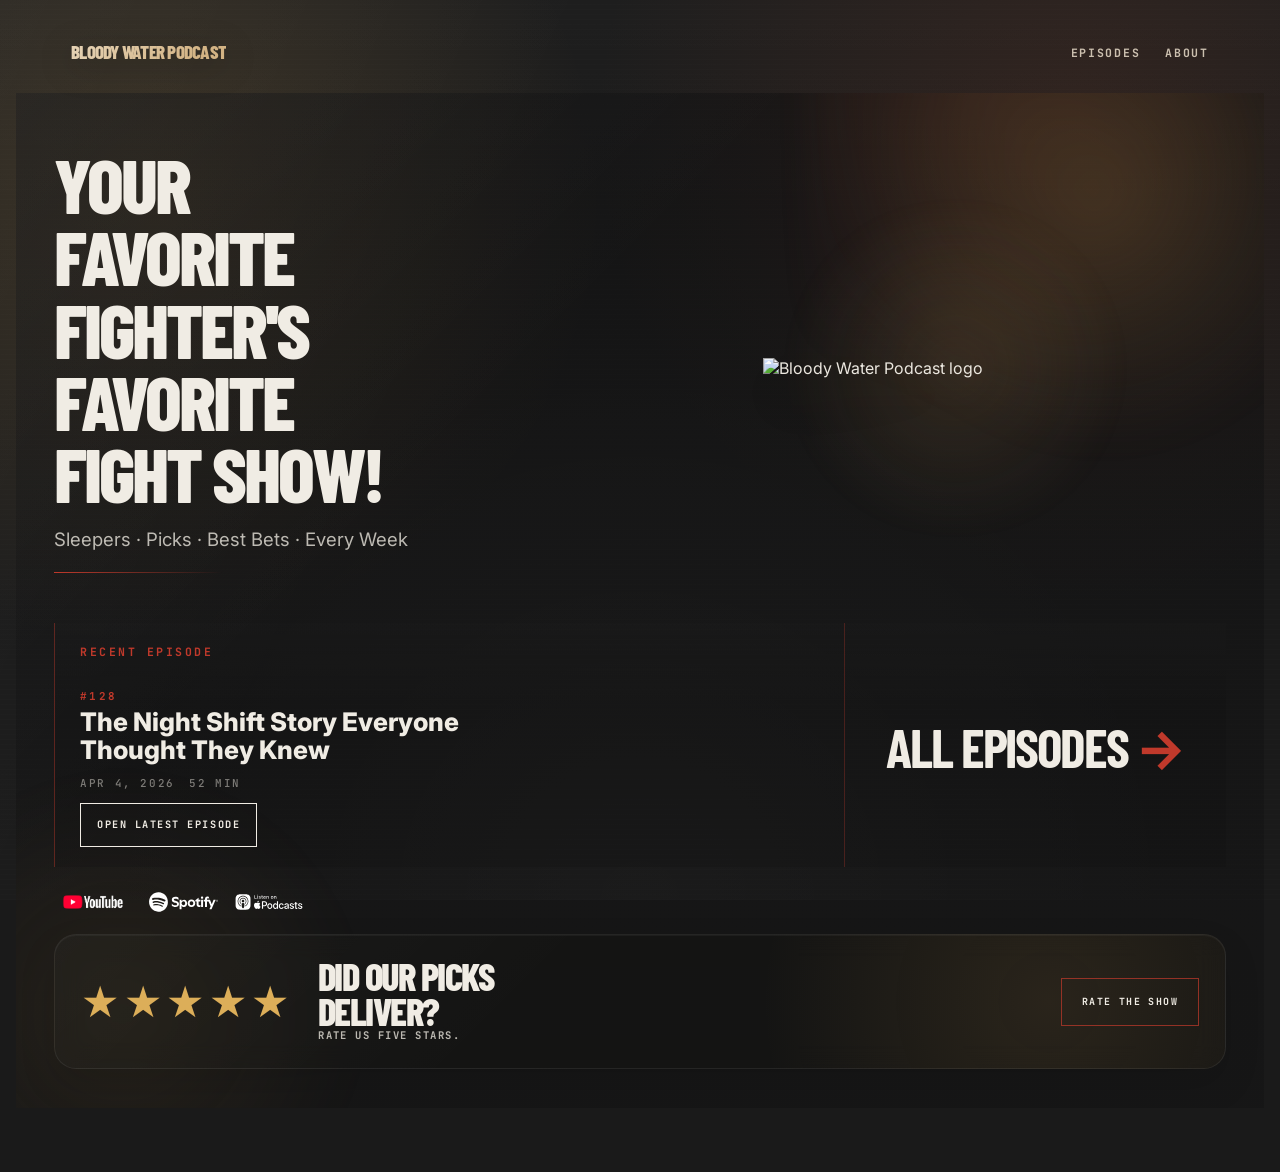
==== commit 12cd0ec2: "Improve brand palette and mobile navigation" ====
--- a/index.html
+++ b/index.html
@@ -14,7 +14,7 @@
       href="https://fonts.googleapis.com/css2?family=Barlow+Condensed:wght@800&family=Inter:wght@400;600;700;800;900&family=Inter+Tight:wght@800;900&family=JetBrains+Mono:wght@500;700&family=Oxanium:wght@400;500;600;700;800&family=Sora:wght@400;500;600;700;800&family=Syncopate:wght@400;700&display=swap"
       rel="stylesheet"
     />
-    <link rel="stylesheet" href="./styles.css?v=20260409-runtime-fallback" />
+    <link rel="stylesheet" href="./styles.css?v=20260410-mobile-back-nav" />
   </head>
   <body data-view="landing">
     <div class="page-shell">
@@ -25,6 +25,7 @@
           <a href="./about.html">About</a>
         </nav>
       </header>
+      <button class="mobile-back-button is-hidden" id="mobile-back-button" type="button">Back</button>
 
       <main id="top">
         <section class="landing-view" id="landing-view">
@@ -52,7 +53,11 @@
                     <span>51 min</span>
                   </div>
                   <div class="entry-actions">
-                    <a class="entry-button entry-button-primary" href="#/episodes/345-ufc-327-jiri-prochazka-vs-carlos-ulberg-a-vacant-belt-and-unfinished-business">Open Latest Episode</a>
+                    <a
+                      class="entry-button entry-button-primary"
+                      href="https://www.youtube.com/watch?v=maiFy7yGPpY"
+                      onclick="if (window.__bwpOpenLatestFallback) { return window.__bwpOpenLatestFallback(event); }"
+                    >Open Latest Episode</a>
                   </div>
                 </div>
               </article>
@@ -106,12 +111,10 @@
           </div>
         </section>
 
-        <section class="archive-view is-hidden" id="archive-view">
-          <span id="archive" class="visually-hidden" aria-hidden="true">Archive</span>
+        <section class="archive-view is-hidden" id="archive">
           <div class="archive-hero">
             <div class="archive-hero-row">
               <div class="archive-title-block">
-                <p class="archive-kicker">Bloody Water Podcast</p>
                 <h1 class="archive-title">Available Episodes</h1>
               </div>
               <label class="archive-search" for="archive-search-input">
@@ -127,8 +130,9 @@
           </div>
 
           <div class="archive-grid-shell">
-            <p class="archive-status" id="archive-status">Loading episodes from RedCircle...</p>
+            <p class="archive-status" id="archive-status"></p>
             <div class="archive-list" id="archive-grid"></div>
+            <div class="archive-pagination" id="archive-pagination" aria-label="Archive pages"></div>
           </div>
         </section>
 
@@ -138,6 +142,46 @@
       </main>
     </div>
 
-    <script src="./script.js?v=20260409-direct-open-fix"></script>
+    <script>
+      (function () {
+        const landingView = document.getElementById("landing-view");
+        const archiveView = document.getElementById("archive") || document.getElementById("archive-view");
+        const detailView = document.getElementById("episode-detail-view");
+
+        function showFallbackView(view) {
+          if (!landingView || !archiveView || !detailView) {
+            return;
+          }
+
+          landingView.classList.toggle("is-hidden", view !== "landing");
+          archiveView.classList.toggle("is-hidden", view !== "archive");
+          detailView.classList.toggle("is-hidden", view !== "detail");
+          document.body.dataset.view = view;
+        }
+
+        function routeFallback() {
+          if (window.location.hash === "#archive") {
+            showFallbackView("archive");
+            return;
+          }
+
+          showFallbackView("landing");
+        }
+
+        window.__bwpOpenLatestFallback = function (event) {
+          if (typeof window.openLatestEpisode === "function") {
+            event.preventDefault();
+            window.openLatestEpisode(event);
+            return false;
+          }
+
+          return true;
+        };
+
+        window.addEventListener("hashchange", routeFallback);
+        routeFallback();
+      })();
+    </script>
+    <script src="./script.js?v=20260410-mobile-back-nav"></script>
   </body>
 </html>
--- a/styles.css
+++ b/styles.css
@@ -91,6 +91,41 @@
   z-index: 3;
 }
 
+.mobile-back-button {
+  display: none;
+  align-items: center;
+  justify-content: center;
+  width: fit-content;
+  min-height: 2.65rem;
+  margin: 0 0 1rem;
+  padding: 0.68rem 1rem;
+  border: 1px solid rgba(255, 255, 255, 0.08);
+  border-radius: 12px;
+  background:
+    linear-gradient(135deg, rgba(255, 255, 255, 0.05), transparent 58%),
+    rgba(20, 18, 16, 0.28);
+  color: rgba(240, 236, 228, 0.9);
+  font-family: var(--font-ui);
+  font-size: 0.66rem;
+  font-weight: 700;
+  letter-spacing: 0.16em;
+  text-transform: uppercase;
+  cursor: pointer;
+  box-shadow: 0 10px 24px rgba(0, 0, 0, 0.18);
+  backdrop-filter: blur(14px) saturate(116%);
+  transition: border-color 180ms ease, background-color 180ms ease, color 180ms ease, transform 180ms ease;
+}
+
+.mobile-back-button:hover,
+.mobile-back-button:focus-visible {
+  border-color: rgba(211, 179, 132, 0.34);
+  background:
+    linear-gradient(135deg, rgba(255, 255, 255, 0.07), transparent 54%),
+    rgba(184, 104, 60, 0.12);
+  color: var(--text);
+  transform: translateY(-1px);
+}
+
 .brand {
   display: inline-flex;
   align-items: center;
@@ -540,18 +575,7 @@
 
 .archive-title-block {
   display: grid;
-  gap: 0.42rem;
-}
-
-.archive-kicker {
-  margin: 0;
-  color: #c8791a;
-  font-family: var(--font-ui);
-  font-size: 11px;
-  font-weight: 700;
-  letter-spacing: 0.2em;
-  line-height: 1;
-  text-transform: uppercase;
+  gap: 0;
 }
 
 .archive-title {
@@ -608,9 +632,74 @@
   font-weight: 700;
 }
 
+.archive-status:empty {
+  display: none;
+}
+
 .archive-list {
   display: grid;
   gap: 2.3rem;
+}
+
+.archive-pagination {
+  display: flex;
+  justify-content: center;
+  align-items: center;
+  gap: 0.55rem;
+  flex-wrap: wrap;
+  margin-top: 1.6rem;
+}
+
+.archive-page-button {
+  min-width: 2.7rem;
+  min-height: 2.7rem;
+  padding: 0.7rem 0.9rem;
+  border: 1px solid rgba(255, 255, 255, 0.08);
+  border-radius: 14px;
+  background:
+    linear-gradient(135deg, rgba(255, 255, 255, 0.04), transparent 56%),
+    rgba(20, 18, 16, 0.24);
+  color: rgba(240, 236, 228, 0.82);
+  font-family: var(--font-ui);
+  font-size: 0.66rem;
+  font-weight: 700;
+  letter-spacing: 0.12em;
+  text-transform: uppercase;
+  cursor: pointer;
+  transition: transform 160ms ease, border-color 160ms ease, background-color 160ms ease, color 160ms ease, box-shadow 160ms ease;
+}
+
+.archive-page-button:hover,
+.archive-page-button:focus-visible {
+  transform: translateY(-1px);
+  border-color: rgba(196, 149, 74, 0.36);
+  background:
+    linear-gradient(135deg, rgba(255, 255, 255, 0.06), transparent 52%),
+    rgba(255, 255, 255, 0.04);
+  color: var(--text);
+  box-shadow: 0 12px 24px rgba(0, 0, 0, 0.16);
+}
+
+.archive-page-button.is-active {
+  border-color: rgba(196, 149, 74, 0.44);
+  background:
+    linear-gradient(135deg, rgba(255, 255, 255, 0.07), transparent 50%),
+    rgba(196, 149, 74, 0.14);
+  color: var(--text);
+  box-shadow:
+    inset 0 1px 0 rgba(255, 255, 255, 0.08),
+    0 12px 28px rgba(0, 0, 0, 0.18);
+}
+
+.archive-page-button:disabled {
+  opacity: 0.4;
+  cursor: default;
+  transform: none;
+  box-shadow: none;
+}
+
+.archive-page-nav {
+  min-width: 4.4rem;
 }
 
 .archive-card {
@@ -1759,6 +1848,10 @@
     gap: 1rem;
   }
 
+  .archive-pagination {
+    justify-content: flex-start;
+  }
+
   .archive-card-title {
     max-width: 100%;
     font-size: clamp(1.45rem, 8vw, 2rem);
@@ -1934,11 +2027,14 @@
   --line-strong: rgba(240, 236, 228, 0.28);
   --text: #f0ece4;
   --muted: rgba(240, 236, 228, 0.65);
-  --accent: #c8791a;
-  --accent-soft: #c8791a;
-  --accent-copper: #c8791a;
-  --accent-rose: #c8791a;
-  --neon: #c8791a;
+  --accent: #b8683c;
+  --accent-soft: #dbc49c;
+  --accent-copper: #cd8658;
+  --accent-rose: #9f4d36;
+  --neon: #cd8658;
+  --brand-cream: #efe3cf;
+  --brand-sand: #d3b384;
+  --brand-shadow: rgba(205, 134, 88, 0.16);
   --font-body: "Inter", system-ui, -apple-system, BlinkMacSystemFont, "Segoe UI", sans-serif;
   --font-display: "Barlow Condensed", "Inter Tight", sans-serif;
   --font-ui: "JetBrains Mono", "SFMono-Regular", Consolas, monospace;
@@ -1991,15 +2087,29 @@
   line-height: 0.86;
   letter-spacing: -0.04em;
   text-transform: uppercase;
-  color: var(--accent);
+  color: var(--brand-cream);
+  text-shadow: 0 0 18px var(--brand-shadow);
+  filter: drop-shadow(0 6px 16px rgba(0, 0, 0, 0.28));
+}
+
+@supports ((-webkit-background-clip: text) or (background-clip: text)) {
+  .brand {
+    background: linear-gradient(135deg, var(--brand-cream) 0%, var(--brand-sand) 82%);
+    -webkit-background-clip: text;
+    background-clip: text;
+    -webkit-text-fill-color: transparent;
+    color: transparent;
+  }
 }
 
 .brand::before {
   width: 3rem;
   height: 3rem;
   background-image: url("./assets/logo-dark.png");
-  filter: sepia(1) saturate(1.4) hue-rotate(350deg) brightness(0.82);
-  opacity: 0.95;
+  filter:
+    drop-shadow(0 10px 18px rgba(0, 0, 0, 0.3))
+    drop-shadow(0 0 16px rgba(205, 134, 88, 0.1));
+  opacity: 0.98;
 }
 
 .site-nav {
@@ -2021,14 +2131,14 @@
 }
 
 .site-nav a {
-  color: var(--text);
+  color: rgba(239, 227, 207, 0.82);
   font-size: 0.72rem;
   font-weight: 700;
 }
 
 .site-nav a:hover,
 .site-nav a:focus-visible {
-  color: var(--accent);
+  color: var(--brand-sand);
 }
 
 .landing-view *,
@@ -2649,6 +2759,10 @@
   padding: 0;
 }
 
+body[data-view="archive"] .archive-pagination {
+  margin-top: 1.45rem;
+}
+
 body[data-view="archive"] .archive-hero-row {
   padding: 1.25rem;
   border: 1px solid rgba(255, 255, 255, 0.07);
@@ -2915,6 +3029,10 @@
     width: min(calc(100% - 1rem), 1320px);
   }
 
+  .mobile-back-button:not(.is-hidden) {
+    display: inline-flex;
+  }
+
   .site-header {
     flex-direction: row;
     align-items: center;
@@ -3063,6 +3181,13 @@
 @media (max-width: 520px) {
   .site-header {
     gap: 0.75rem;
+  }
+
+  .mobile-back-button {
+    min-height: 2.5rem;
+    margin-bottom: 0.85rem;
+    padding: 0.62rem 0.9rem;
+    font-size: 0.62rem;
   }
 
   .site-nav {
